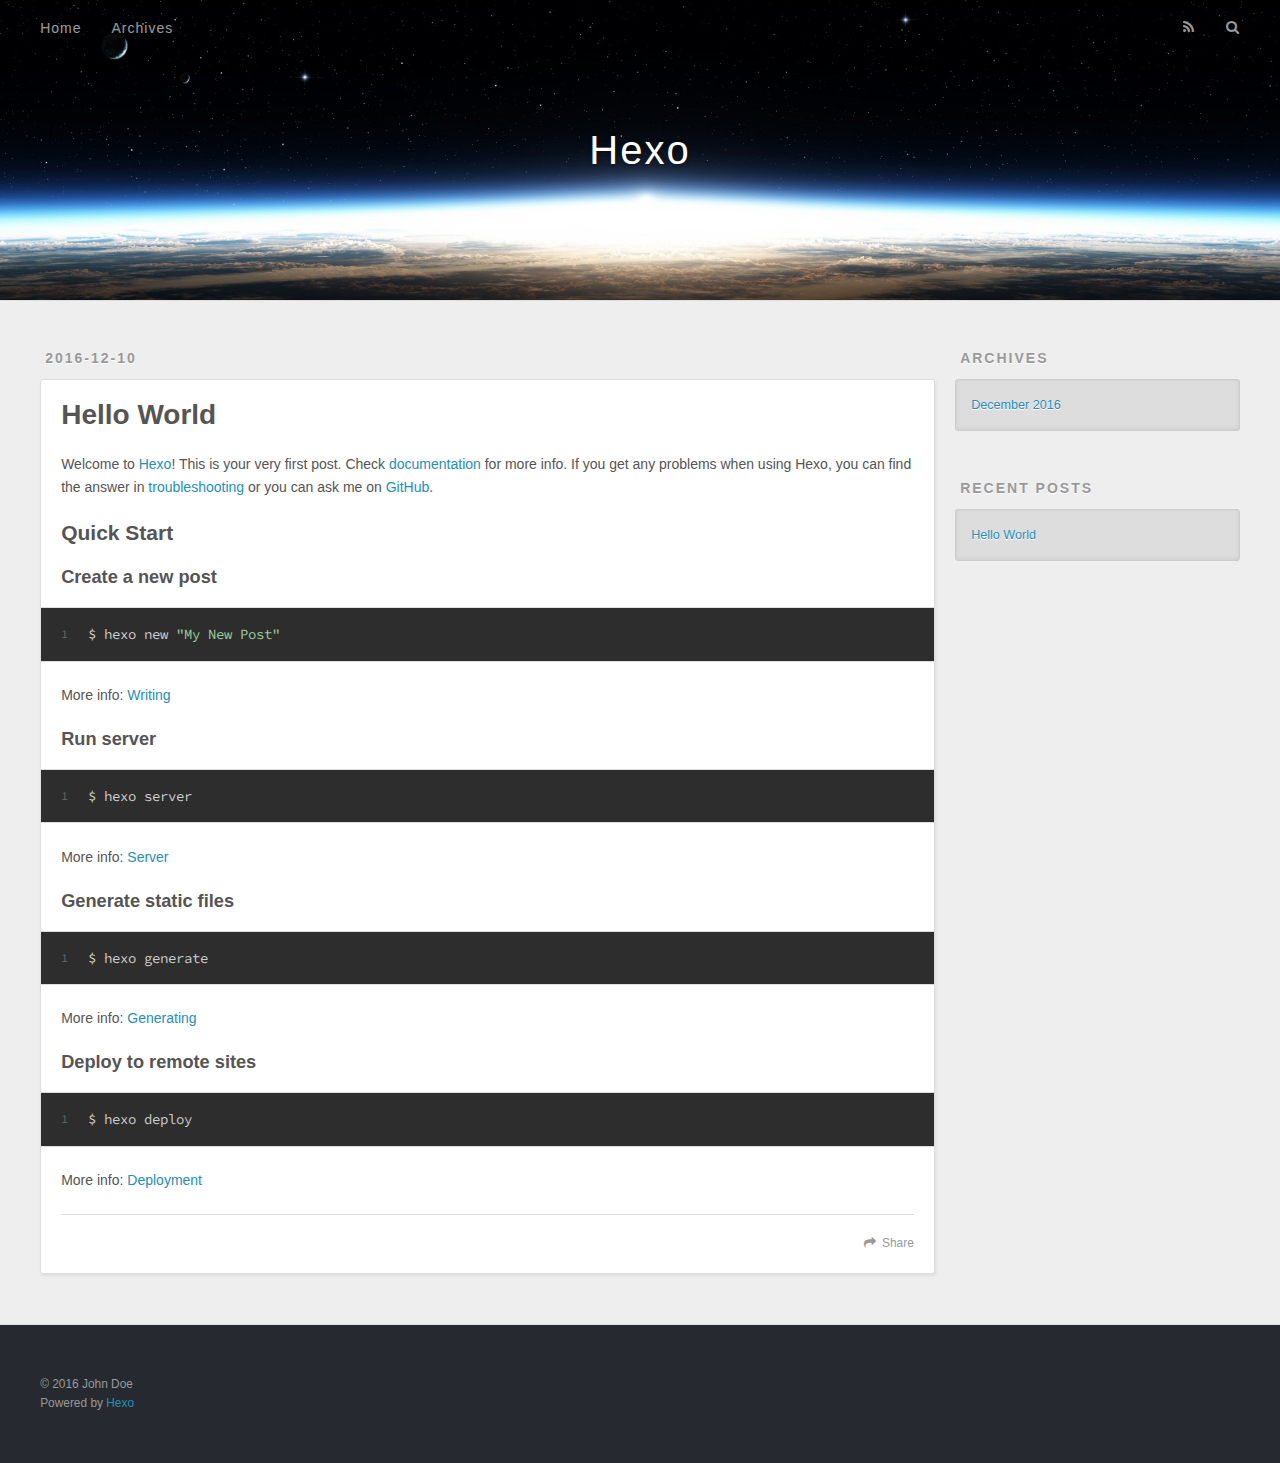
==== index.html @ 819b2afd "Site updated: 2016-12-10 22:04:51" ====
<!DOCTYPE html>
<html>
<head>
  <meta charset="utf-8">
  
  <title>Hexo</title>
  <meta name="viewport" content="width=device-width, initial-scale=1, maximum-scale=1">
  <meta property="og:type" content="website">
<meta property="og:title" content="Hexo">
<meta property="og:url" content="http://yoursite.com/index.html">
<meta property="og:site_name" content="Hexo">
<meta name="twitter:card" content="summary">
<meta name="twitter:title" content="Hexo">
  
    <link rel="alternate" href="/atom.xml" title="Hexo" type="application/atom+xml">
  
  
    <link rel="icon" href="/favicon.png">
  
  
    <link href="//fonts.googleapis.com/css?family=Source+Code+Pro" rel="stylesheet" type="text/css">
  
  <link rel="stylesheet" href="/css/style.css">
  

</head>

<body>
  <div id="container">
    <div id="wrap">
      <header id="header">
  <div id="banner"></div>
  <div id="header-outer" class="outer">
    <div id="header-title" class="inner">
      <h1 id="logo-wrap">
        <a href="/" id="logo">Hexo</a>
      </h1>
      
    </div>
    <div id="header-inner" class="inner">
      <nav id="main-nav">
        <a id="main-nav-toggle" class="nav-icon"></a>
        
          <a class="main-nav-link" href="/">Home</a>
        
          <a class="main-nav-link" href="/archives">Archives</a>
        
      </nav>
      <nav id="sub-nav">
        
          <a id="nav-rss-link" class="nav-icon" href="/atom.xml" title="RSS Feed"></a>
        
        <a id="nav-search-btn" class="nav-icon" title="Search"></a>
      </nav>
      <div id="search-form-wrap">
        <form action="//google.com/search" method="get" accept-charset="UTF-8" class="search-form"><input type="search" name="q" results="0" class="search-form-input" placeholder="Search"><button type="submit" class="search-form-submit">&#xF002;</button><input type="hidden" name="sitesearch" value="http://yoursite.com"></form>
      </div>
    </div>
  </div>
</header>
      <div class="outer">
        <section id="main">
  
    <article id="post-hello-world" class="article article-type-post" itemscope itemprop="blogPost">
  <div class="article-meta">
    <a href="/2016/12/10/hello-world/" class="article-date">
  <time datetime="2016-12-10T13:10:59.275Z" itemprop="datePublished">2016-12-10</time>
</a>
    
  </div>
  <div class="article-inner">
    
    
      <header class="article-header">
        
  
    <h1 itemprop="name">
      <a class="article-title" href="/2016/12/10/hello-world/">Hello World</a>
    </h1>
  

      </header>
    
    <div class="article-entry" itemprop="articleBody">
      
        <p>Welcome to <a href="https://hexo.io/" target="_blank" rel="external">Hexo</a>! This is your very first post. Check <a href="https://hexo.io/docs/" target="_blank" rel="external">documentation</a> for more info. If you get any problems when using Hexo, you can find the answer in <a href="https://hexo.io/docs/troubleshooting.html" target="_blank" rel="external">troubleshooting</a> or you can ask me on <a href="https://github.com/hexojs/hexo/issues" target="_blank" rel="external">GitHub</a>.</p>
<h2 id="Quick-Start"><a href="#Quick-Start" class="headerlink" title="Quick Start"></a>Quick Start</h2><h3 id="Create-a-new-post"><a href="#Create-a-new-post" class="headerlink" title="Create a new post"></a>Create a new post</h3><figure class="highlight bash"><table><tr><td class="gutter"><pre><div class="line">1</div></pre></td><td class="code"><pre><div class="line">$ hexo new <span class="string">"My New Post"</span></div></pre></td></tr></table></figure>
<p>More info: <a href="https://hexo.io/docs/writing.html" target="_blank" rel="external">Writing</a></p>
<h3 id="Run-server"><a href="#Run-server" class="headerlink" title="Run server"></a>Run server</h3><figure class="highlight bash"><table><tr><td class="gutter"><pre><div class="line">1</div></pre></td><td class="code"><pre><div class="line">$ hexo server</div></pre></td></tr></table></figure>
<p>More info: <a href="https://hexo.io/docs/server.html" target="_blank" rel="external">Server</a></p>
<h3 id="Generate-static-files"><a href="#Generate-static-files" class="headerlink" title="Generate static files"></a>Generate static files</h3><figure class="highlight bash"><table><tr><td class="gutter"><pre><div class="line">1</div></pre></td><td class="code"><pre><div class="line">$ hexo generate</div></pre></td></tr></table></figure>
<p>More info: <a href="https://hexo.io/docs/generating.html" target="_blank" rel="external">Generating</a></p>
<h3 id="Deploy-to-remote-sites"><a href="#Deploy-to-remote-sites" class="headerlink" title="Deploy to remote sites"></a>Deploy to remote sites</h3><figure class="highlight bash"><table><tr><td class="gutter"><pre><div class="line">1</div></pre></td><td class="code"><pre><div class="line">$ hexo deploy</div></pre></td></tr></table></figure>
<p>More info: <a href="https://hexo.io/docs/deployment.html" target="_blank" rel="external">Deployment</a></p>

      
    </div>
    <footer class="article-footer">
      <a data-url="http://yoursite.com/2016/12/10/hello-world/" data-id="ciwj8sc6q000068lnqadg2soy" class="article-share-link">Share</a>
      
      
    </footer>
  </div>
  
</article>


  

</section>
        
          <aside id="sidebar">
  
    

  
    

  
    
  
    
  <div class="widget-wrap">
    <h3 class="widget-title">Archives</h3>
    <div class="widget">
      <ul class="archive-list"><li class="archive-list-item"><a class="archive-list-link" href="/archives/2016/12/">December 2016</a></li></ul>
    </div>
  </div>


  
    
  <div class="widget-wrap">
    <h3 class="widget-title">Recent Posts</h3>
    <div class="widget">
      <ul>
        
          <li>
            <a href="/2016/12/10/hello-world/">Hello World</a>
          </li>
        
      </ul>
    </div>
  </div>

  
</aside>
        
      </div>
      <footer id="footer">
  
  <div class="outer">
    <div id="footer-info" class="inner">
      &copy; 2016 John Doe<br>
      Powered by <a href="http://hexo.io/" target="_blank">Hexo</a>
    </div>
  </div>
</footer>
    </div>
    <nav id="mobile-nav">
  
    <a href="/" class="mobile-nav-link">Home</a>
  
    <a href="/archives" class="mobile-nav-link">Archives</a>
  
</nav>
    

<script src="//ajax.googleapis.com/ajax/libs/jquery/2.0.3/jquery.min.js"></script>


  <link rel="stylesheet" href="/fancybox/jquery.fancybox.css">
  <script src="/fancybox/jquery.fancybox.pack.js"></script>


<script src="/js/script.js"></script>

  </div>
</body>
</html>
---- css/style.css ----
body {
  width: 100%;
}
body:before,
body:after {
  content: "";
  display: table;
}
body:after {
  clear: both;
}
html,
body,
div,
span,
applet,
object,
iframe,
h1,
h2,
h3,
h4,
h5,
h6,
p,
blockquote,
pre,
a,
abbr,
acronym,
address,
big,
cite,
code,
del,
dfn,
em,
img,
ins,
kbd,
q,
s,
samp,
small,
strike,
strong,
sub,
sup,
tt,
var,
dl,
dt,
dd,
ol,
ul,
li,
fieldset,
form,
label,
legend,
table,
caption,
tbody,
tfoot,
thead,
tr,
th,
td {
  margin: 0;
  padding: 0;
  border: 0;
  outline: 0;
  font-weight: inherit;
  font-style: inherit;
  font-family: inherit;
  font-size: 100%;
  vertical-align: baseline;
}
body {
  line-height: 1;
  color: #000;
  background: #fff;
}
ol,
ul {
  list-style: none;
}
table {
  border-collapse: separate;
  border-spacing: 0;
  vertical-align: middle;
}
caption,
th,
td {
  text-align: left;
  font-weight: normal;
  vertical-align: middle;
}
a img {
  border: none;
}
input,
button {
  margin: 0;
  padding: 0;
}
input::-moz-focus-inner,
button::-moz-focus-inner {
  border: 0;
  padding: 0;
}
@font-face {
  font-family: FontAwesome;
  font-style: normal;
  font-weight: normal;
  src: url("fonts/fontawesome-webfont.eot?v=#4.0.3");
  src: url("fonts/fontawesome-webfont.eot?#iefix&v=#4.0.3") format("embedded-opentype"), url("fonts/fontawesome-webfont.woff?v=#4.0.3") format("woff"), url("fonts/fontawesome-webfont.ttf?v=#4.0.3") format("truetype"), url("fonts/fontawesome-webfont.svg#fontawesomeregular?v=#4.0.3") format("svg");
}
html,
body,
#container {
  height: 100%;
}
body {
  background: #eee;
  font: 14px "Helvetica Neue", Helvetica, Arial, sans-serif;
  -webkit-text-size-adjust: 100%;
}
.outer {
  max-width: 1220px;
  margin: 0 auto;
  padding: 0 20px;
}
.outer:before,
.outer:after {
  content: "";
  display: table;
}
.outer:after {
  clear: both;
}
.inner {
  display: inline;
  float: left;
  width: 98.33333333333333%;
  margin: 0 0.833333333333333%;
}
.left,
.alignleft {
  float: left;
}
.right,
.alignright {
  float: right;
}
.clear {
  clear: both;
}
#container {
  position: relative;
}
.mobile-nav-on {
  overflow: hidden;
}
#wrap {
  height: 100%;
  width: 100%;
  position: absolute;
  top: 0;
  left: 0;
  -webkit-transition: 0.2s ease-out;
  -moz-transition: 0.2s ease-out;
  -ms-transition: 0.2s ease-out;
  transition: 0.2s ease-out;
  z-index: 1;
  background: #eee;
}
.mobile-nav-on #wrap {
  left: 280px;
}
@media screen and (min-width: 768px) {
  #main {
    display: inline;
    float: left;
    width: 73.33333333333333%;
    margin: 0 0.833333333333333%;
  }
}
.article-date,
.article-category-link,
.archive-year,
.widget-title {
  text-decoration: none;
  text-transform: uppercase;
  letter-spacing: 2px;
  color: #999;
  margin-bottom: 1em;
  margin-left: 5px;
  line-height: 1em;
  text-shadow: 0 1px #fff;
  font-weight: bold;
}
.article-inner,
.archive-article-inner {
  background: #fff;
  -webkit-box-shadow: 1px 2px 3px #ddd;
  box-shadow: 1px 2px 3px #ddd;
  border: 1px solid #ddd;
  border-radius: 3px;
}
.article-entry h1,
.widget h1 {
  font-size: 2em;
}
.article-entry h2,
.widget h2 {
  font-size: 1.5em;
}
.article-entry h3,
.widget h3 {
  font-size: 1.3em;
}
.article-entry h4,
.widget h4 {
  font-size: 1.2em;
}
.article-entry h5,
.widget h5 {
  font-size: 1em;
}
.article-entry h6,
.widget h6 {
  font-size: 1em;
  color: #999;
}
.article-entry hr,
.widget hr {
  border: 1px dashed #ddd;
}
.article-entry strong,
.widget strong {
  font-weight: bold;
}
.article-entry em,
.widget em,
.article-entry cite,
.widget cite {
  font-style: italic;
}
.article-entry sup,
.widget sup,
.article-entry sub,
.widget sub {
  font-size: 0.75em;
  line-height: 0;
  position: relative;
  vertical-align: baseline;
}
.article-entry sup,
.widget sup {
  top: -0.5em;
}
.article-entry sub,
.widget sub {
  bottom: -0.2em;
}
.article-entry small,
.widget small {
  font-size: 0.85em;
}
.article-entry acronym,
.widget acronym,
.article-entry abbr,
.widget abbr {
  border-bottom: 1px dotted;
}
.article-entry ul,
.widget ul,
.article-entry ol,
.widget ol,
.article-entry dl,
.widget dl {
  margin: 0 20px;
  line-height: 1.6em;
}
.article-entry ul ul,
.widget ul ul,
.article-entry ol ul,
.widget ol ul,
.article-entry ul ol,
.widget ul ol,
.article-entry ol ol,
.widget ol ol {
  margin-top: 0;
  margin-bottom: 0;
}
.article-entry ul,
.widget ul {
  list-style: disc;
}
.article-entry ol,
.widget ol {
  list-style: decimal;
}
.article-entry dt,
.widget dt {
  font-weight: bold;
}
#header {
  height: 300px;
  position: relative;
  border-bottom: 1px solid #ddd;
}
#header:before,
#header:after {
  content: "";
  position: absolute;
  left: 0;
  right: 0;
  height: 40px;
}
#header:before {
  top: 0;
  background: -webkit-linear-gradient(rgba(0,0,0,0.2), transparent);
  background: -moz-linear-gradient(rgba(0,0,0,0.2), transparent);
  background: -ms-linear-gradient(rgba(0,0,0,0.2), transparent);
  background: linear-gradient(rgba(0,0,0,0.2), transparent);
}
#header:after {
  bottom: 0;
  background: -webkit-linear-gradient(transparent, rgba(0,0,0,0.2));
  background: -moz-linear-gradient(transparent, rgba(0,0,0,0.2));
  background: -ms-linear-gradient(transparent, rgba(0,0,0,0.2));
  background: linear-gradient(transparent, rgba(0,0,0,0.2));
}
#header-outer {
  height: 100%;
  position: relative;
}
#header-inner {
  position: relative;
  overflow: hidden;
}
#banner {
  position: absolute;
  top: 0;
  left: 0;
  width: 100%;
  height: 100%;
  background: url("images/banner.jpg") center #000;
  -webkit-background-size: cover;
  -moz-background-size: cover;
  background-size: cover;
  z-index: -1;
}
#header-title {
  text-align: center;
  height: 40px;
  position: absolute;
  top: 50%;
  left: 0;
  margin-top: -20px;
}
#logo,
#subtitle {
  text-decoration: none;
  color: #fff;
  font-weight: 300;
  text-shadow: 0 1px 4px rgba(0,0,0,0.3);
}
#logo {
  font-size: 40px;
  line-height: 40px;
  letter-spacing: 2px;
}
#subtitle {
  font-size: 16px;
  line-height: 16px;
  letter-spacing: 1px;
}
#subtitle-wrap {
  margin-top: 16px;
}
#main-nav {
  float: left;
  margin-left: -15px;
}
.nav-icon,
.main-nav-link {
  float: left;
  color: #fff;
  opacity: 0.6;
  text-decoration: none;
  text-shadow: 0 1px rgba(0,0,0,0.2);
  -webkit-transition: opacity 0.2s;
  -moz-transition: opacity 0.2s;
  -ms-transition: opacity 0.2s;
  transition: opacity 0.2s;
  display: block;
  padding: 20px 15px;
}
.nav-icon:hover,
.main-nav-link:hover {
  opacity: 1;
}
.nav-icon {
  font-family: FontAwesome;
  text-align: center;
  font-size: 14px;
  width: 14px;
  height: 14px;
  padding: 20px 15px;
  position: relative;
  cursor: pointer;
}
.main-nav-link {
  font-weight: 300;
  letter-spacing: 1px;
}
@media screen and (max-width: 479px) {
  .main-nav-link {
    display: none;
  }
}
#main-nav-toggle {
  display: none;
}
#main-nav-toggle:before {
  content: "\f0c9";
}
@media screen and (max-width: 479px) {
  #main-nav-toggle {
    display: block;
  }
}
#sub-nav {
  float: right;
  margin-right: -15px;
}
#nav-rss-link:before {
  content: "\f09e";
}
#nav-search-btn:before {
  content: "\f002";
}
#search-form-wrap {
  position: absolute;
  top: 15px;
  width: 150px;
  height: 30px;
  right: -150px;
  opacity: 0;
  -webkit-transition: 0.2s ease-out;
  -moz-transition: 0.2s ease-out;
  -ms-transition: 0.2s ease-out;
  transition: 0.2s ease-out;
}
#search-form-wrap.on {
  opacity: 1;
  right: 0;
}
@media screen and (max-width: 479px) {
  #search-form-wrap {
    width: 100%;
    right: -100%;
  }
}
.search-form {
  position: absolute;
  top: 0;
  left: 0;
  right: 0;
  background: #fff;
  padding: 5px 15px;
  border-radius: 15px;
  -webkit-box-shadow: 0 0 10px rgba(0,0,0,0.3);
  box-shadow: 0 0 10px rgba(0,0,0,0.3);
}
.search-form-input {
  border: none;
  background: none;
  color: #555;
  width: 100%;
  font: 13px "Helvetica Neue", Helvetica, Arial, sans-serif;
  outline: none;
}
.search-form-input::-webkit-search-results-decoration,
.search-form-input::-webkit-search-cancel-button {
  -webkit-appearance: none;
}
.search-form-submit {
  position: absolute;
  top: 50%;
  right: 10px;
  margin-top: -7px;
  font: 13px FontAwesome;
  border: none;
  background: none;
  color: #bbb;
  cursor: pointer;
}
.search-form-submit:hover,
.search-form-submit:focus {
  color: #777;
}
.article {
  margin: 50px 0;
}
.article-inner {
  overflow: hidden;
}
.article-meta:before,
.article-meta:after {
  content: "";
  display: table;
}
.article-meta:after {
  clear: both;
}
.article-date {
  float: left;
}
.article-category {
  float: left;
  line-height: 1em;
  color: #ccc;
  text-shadow: 0 1px #fff;
  margin-left: 8px;
}
.article-category:before {
  content: "\2022";
}
.article-category-link {
  margin: 0 12px 1em;
}
.article-header {
  padding: 20px 20px 0;
}
.article-title {
  text-decoration: none;
  font-size: 2em;
  font-weight: bold;
  color: #555;
  line-height: 1.1em;
  -webkit-transition: color 0.2s;
  -moz-transition: color 0.2s;
  -ms-transition: color 0.2s;
  transition: color 0.2s;
}
a.article-title:hover {
  color: #258fb8;
}
.article-entry {
  color: #555;
  padding: 0 20px;
}
.article-entry:before,
.article-entry:after {
  content: "";
  display: table;
}
.article-entry:after {
  clear: both;
}
.article-entry p,
.article-entry table {
  line-height: 1.6em;
  margin: 1.6em 0;
}
.article-entry h1,
.article-entry h2,
.article-entry h3,
.article-entry h4,
.article-entry h5,
.article-entry h6 {
  font-weight: bold;
}
.article-entry h1,
.article-entry h2,
.article-entry h3,
.article-entry h4,
.article-entry h5,
.article-entry h6 {
  line-height: 1.1em;
  margin: 1.1em 0;
}
.article-entry a {
  color: #258fb8;
  text-decoration: none;
}
.article-entry a:hover {
  text-decoration: underline;
}
.article-entry ul,
.article-entry ol,
.article-entry dl {
  margin-top: 1.6em;
  margin-bottom: 1.6em;
}
.article-entry img,
.article-entry video {
  max-width: 100%;
  height: auto;
  display: block;
  margin: auto;
}
.article-entry iframe {
  border: none;
}
.article-entry table {
  width: 100%;
  border-collapse: collapse;
  border-spacing: 0;
}
.article-entry th {
  font-weight: bold;
  border-bottom: 3px solid #ddd;
  padding-bottom: 0.5em;
}
.article-entry td {
  border-bottom: 1px solid #ddd;
  padding: 10px 0;
}
.article-entry blockquote {
  font-family: Georgia, "Times New Roman", serif;
  font-size: 1.4em;
  margin: 1.6em 20px;
  text-align: center;
}
.article-entry blockquote footer {
  font-size: 14px;
  margin: 1.6em 0;
  font-family: "Helvetica Neue", Helvetica, Arial, sans-serif;
}
.article-entry blockquote footer cite:before {
  content: "—";
  padding: 0 0.5em;
}
.article-entry .pullquote {
  text-align: left;
  width: 45%;
  margin: 0;
}
.article-entry .pullquote.left {
  margin-left: 0.5em;
  margin-right: 1em;
}
.article-entry .pullquote.right {
  margin-right: 0.5em;
  margin-left: 1em;
}
.article-entry .caption {
  color: #999;
  display: block;
  font-size: 0.9em;
  margin-top: 0.5em;
  position: relative;
  text-align: center;
}
.article-entry .video-container {
  position: relative;
  padding-top: 56.25%;
  height: 0;
  overflow: hidden;
}
.article-entry .video-container iframe,
.article-entry .video-container object,
.article-entry .video-container embed {
  position: absolute;
  top: 0;
  left: 0;
  width: 100%;
  height: 100%;
  margin-top: 0;
}
.article-more-link a {
  display: inline-block;
  line-height: 1em;
  padding: 6px 15px;
  border-radius: 15px;
  background: #eee;
  color: #999;
  text-shadow: 0 1px #fff;
  text-decoration: none;
}
.article-more-link a:hover {
  background: #258fb8;
  color: #fff;
  text-decoration: none;
  text-shadow: 0 1px #1e7293;
}
.article-footer {
  font-size: 0.85em;
  line-height: 1.6em;
  border-top: 1px solid #ddd;
  padding-top: 1.6em;
  margin: 0 20px 20px;
}
.article-footer:before,
.article-footer:after {
  content: "";
  display: table;
}
.article-footer:after {
  clear: both;
}
.article-footer a {
  color: #999;
  text-decoration: none;
}
.article-footer a:hover {
  color: #555;
}
.article-tag-list-item {
  float: left;
  margin-right: 10px;
}
.article-tag-list-link:before {
  content: "#";
}
.article-comment-link {
  float: right;
}
.article-comment-link:before {
  content: "\f075";
  font-family: FontAwesome;
  padding-right: 8px;
}
.article-share-link {
  cursor: pointer;
  float: right;
  margin-left: 20px;
}
.article-share-link:before {
  content: "\f064";
  font-family: FontAwesome;
  padding-right: 6px;
}
#article-nav {
  position: relative;
}
#article-nav:before,
#article-nav:after {
  content: "";
  display: table;
}
#article-nav:after {
  clear: both;
}
@media screen and (min-width: 768px) {
  #article-nav {
    margin: 50px 0;
  }
  #article-nav:before {
    width: 8px;
    height: 8px;
    position: absolute;
    top: 50%;
    left: 50%;
    margin-top: -4px;
    margin-left: -4px;
    content: "";
    border-radius: 50%;
    background: #ddd;
    -webkit-box-shadow: 0 1px 2px #fff;
    box-shadow: 0 1px 2px #fff;
  }
}
.article-nav-link-wrap {
  text-decoration: none;
  text-shadow: 0 1px #fff;
  color: #999;
  -webkit-box-sizing: border-box;
  -moz-box-sizing: border-box;
  box-sizing: border-box;
  margin-top: 50px;
  text-align: center;
  display: block;
}
.article-nav-link-wrap:hover {
  color: #555;
}
@media screen and (min-width: 768px) {
  .article-nav-link-wrap {
    width: 50%;
    margin-top: 0;
  }
}
@media screen and (min-width: 768px) {
  #article-nav-newer {
    float: left;
    text-align: right;
    padding-right: 20px;
  }
}
@media screen and (min-width: 768px) {
  #article-nav-older {
    float: right;
    text-align: left;
    padding-left: 20px;
  }
}
.article-nav-caption {
  text-transform: uppercase;
  letter-spacing: 2px;
  color: #ddd;
  line-height: 1em;
  font-weight: bold;
}
#article-nav-newer .article-nav-caption {
  margin-right: -2px;
}
.article-nav-title {
  font-size: 0.85em;
  line-height: 1.6em;
  margin-top: 0.5em;
}
.article-share-box {
  position: absolute;
  display: none;
  background: #fff;
  -webkit-box-shadow: 1px 2px 10px rgba(0,0,0,0.2);
  box-shadow: 1px 2px 10px rgba(0,0,0,0.2);
  border-radius: 3px;
  margin-left: -145px;
  overflow: hidden;
  z-index: 1;
}
.article-share-box.on {
  display: block;
}
.article-share-input {
  width: 100%;
  background: none;
  -webkit-box-sizing: border-box;
  -moz-box-sizing: border-box;
  box-sizing: border-box;
  font: 14px "Helvetica Neue", Helvetica, Arial, sans-serif;
  padding: 0 15px;
  color: #555;
  outline: none;
  border: 1px solid #ddd;
  border-radius: 3px 3px 0 0;
  height: 36px;
  line-height: 36px;
}
.article-share-links {
  background: #eee;
}
.article-share-links:before,
.article-share-links:after {
  content: "";
  display: table;
}
.article-share-links:after {
  clear: both;
}
.article-share-twitter,
.article-share-facebook,
.article-share-pinterest,
.article-share-google {
  width: 50px;
  height: 36px;
  display: block;
  float: left;
  position: relative;
  color: #999;
  text-shadow: 0 1px #fff;
}
.article-share-twitter:before,
.article-share-facebook:before,
.article-share-pinterest:before,
.article-share-google:before {
  font-size: 20px;
  font-family: FontAwesome;
  width: 20px;
  height: 20px;
  position: absolute;
  top: 50%;
  left: 50%;
  margin-top: -10px;
  margin-left: -10px;
  text-align: center;
}
.article-share-twitter:hover,
.article-share-facebook:hover,
.article-share-pinterest:hover,
.article-share-google:hover {
  color: #fff;
}
.article-share-twitter:before {
  content: "\f099";
}
.article-share-twitter:hover {
  background: #00aced;
  text-shadow: 0 1px #008abe;
}
.article-share-facebook:before {
  content: "\f09a";
}
.article-share-facebook:hover {
  background: #3b5998;
  text-shadow: 0 1px #2f477a;
}
.article-share-pinterest:before {
  content: "\f0d2";
}
.article-share-pinterest:hover {
  background: #cb2027;
  text-shadow: 0 1px #a21a1f;
}
.article-share-google:before {
  content: "\f0d5";
}
.article-share-google:hover {
  background: #dd4b39;
  text-shadow: 0 1px #be3221;
}
.article-gallery {
  background: #000;
  position: relative;
}
.article-gallery-photos {
  position: relative;
  overflow: hidden;
}
.article-gallery-img {
  display: none;
  max-width: 100%;
}
.article-gallery-img:first-child {
  display: block;
}
.article-gallery-img.loaded {
  position: absolute;
  display: block;
}
.article-gallery-img img {
  display: block;
  max-width: 100%;
  margin: 0 auto;
}
#comments {
  background: #fff;
  -webkit-box-shadow: 1px 2px 3px #ddd;
  box-shadow: 1px 2px 3px #ddd;
  padding: 20px;
  border: 1px solid #ddd;
  border-radius: 3px;
  margin: 50px 0;
}
#comments a {
  color: #258fb8;
}
.archives-wrap {
  margin: 50px 0;
}
.archives:before,
.archives:after {
  content: "";
  display: table;
}
.archives:after {
  clear: both;
}
.archive-year-wrap {
  margin-bottom: 1em;
}
.archives {
  -webkit-column-gap: 10px;
  -moz-column-gap: 10px;
  column-gap: 10px;
}
@media screen and (min-width: 480px) and (max-width: 767px) {
  .archives {
    -webkit-column-count: 2;
    -moz-column-count: 2;
    column-count: 2;
  }
}
@media screen and (min-width: 768px) {
  .archives {
    -webkit-column-count: 3;
    -moz-column-count: 3;
    column-count: 3;
  }
}
.archive-article {
  -webkit-column-break-inside: avoid;
  page-break-inside: avoid;
  overflow: hidden;
  break-inside: avoid-column;
}
.archive-article-inner {
  padding: 10px;
  margin-bottom: 15px;
}
.archive-article-title {
  text-decoration: none;
  font-weight: bold;
  color: #555;
  -webkit-transition: color 0.2s;
  -moz-transition: color 0.2s;
  -ms-transition: color 0.2s;
  transition: color 0.2s;
  line-height: 1.6em;
}
.archive-article-title:hover {
  color: #258fb8;
}
.archive-article-footer {
  margin-top: 1em;
}
.archive-article-date {
  color: #999;
  text-decoration: none;
  font-size: 0.85em;
  line-height: 1em;
  margin-bottom: 0.5em;
  display: block;
}
#page-nav {
  margin: 50px auto;
  background: #fff;
  -webkit-box-shadow: 1px 2px 3px #ddd;
  box-shadow: 1px 2px 3px #ddd;
  border: 1px solid #ddd;
  border-radius: 3px;
  text-align: center;
  color: #999;
  overflow: hidden;
}
#page-nav:before,
#page-nav:after {
  content: "";
  display: table;
}
#page-nav:after {
  clear: both;
}
#page-nav a,
#page-nav span {
  padding: 10px 20px;
  line-height: 1;
  height: 2ex;
}
#page-nav a {
  color: #999;
  text-decoration: none;
}
#page-nav a:hover {
  background: #999;
  color: #fff;
}
#page-nav .prev {
  float: left;
}
#page-nav .next {
  float: right;
}
#page-nav .page-number {
  display: inline-block;
}
@media screen and (max-width: 479px) {
  #page-nav .page-number {
    display: none;
  }
}
#page-nav .current {
  color: #555;
  font-weight: bold;
}
#page-nav .space {
  color: #ddd;
}
#footer {
  background: #262a30;
  padding: 50px 0;
  border-top: 1px solid #ddd;
  color: #999;
}
#footer a {
  color: #258fb8;
  text-decoration: none;
}
#footer a:hover {
  text-decoration: underline;
}
#footer-info {
  line-height: 1.6em;
  font-size: 0.85em;
}
.article-entry pre,
.article-entry .highlight {
  background: #2d2d2d;
  margin: 0 -20px;
  padding: 15px 20px;
  border-style: solid;
  border-color: #ddd;
  border-width: 1px 0;
  overflow: auto;
  color: #ccc;
  line-height: 22.400000000000002px;
}
.article-entry .highlight .gutter pre,
.article-entry .gist .gist-file .gist-data .line-numbers {
  color: #666;
  font-size: 0.85em;
}
.article-entry pre,
.article-entry code {
  font-family: "Source Code Pro", Consolas, Monaco, Menlo, Consolas, monospace;
}
.article-entry code {
  background: #eee;
  text-shadow: 0 1px #fff;
  padding: 0 0.3em;
}
.article-entry pre code {
  background: none;
  text-shadow: none;
  padding: 0;
}
.article-entry .highlight pre {
  border: none;
  margin: 0;
  padding: 0;
}
.article-entry .highlight table {
  margin: 0;
  width: auto;
}
.article-entry .highlight td {
  border: none;
  padding: 0;
}
.article-entry .highlight figcaption {
  font-size: 0.85em;
  color: #999;
  line-height: 1em;
  margin-bottom: 1em;
}
.article-entry .highlight figcaption:before,
.article-entry .highlight figcaption:after {
  content: "";
  display: table;
}
.article-entry .highlight figcaption:after {
  clear: both;
}
.article-entry .highlight figcaption a {
  float: right;
}
.article-entry .highlight .gutter pre {
  text-align: right;
  padding-right: 20px;
}
.article-entry .highlight .line {
  height: 22.400000000000002px;
}
.article-entry .highlight .line.marked {
  background: #515151;
}
.article-entry .gist {
  margin: 0 -20px;
  border-style: solid;
  border-color: #ddd;
  border-width: 1px 0;
  background: #2d2d2d;
  padding: 15px 20px 15px 0;
}
.article-entry .gist .gist-file {
  border: none;
  font-family: "Source Code Pro", Consolas, Monaco, Menlo, Consolas, monospace;
  margin: 0;
}
.article-entry .gist .gist-file .gist-data {
  background: none;
  border: none;
}
.article-entry .gist .gist-file .gist-data .line-numbers {
  background: none;
  border: none;
  padding: 0 20px 0 0;
}
.article-entry .gist .gist-file .gist-data .line-data {
  padding: 0 !important;
}
.article-entry .gist .gist-file .highlight {
  margin: 0;
  padding: 0;
  border: none;
}
.article-entry .gist .gist-file .gist-meta {
  background: #2d2d2d;
  color: #999;
  font: 0.85em "Helvetica Neue", Helvetica, Arial, sans-serif;
  text-shadow: 0 0;
  padding: 0;
  margin-top: 1em;
  margin-left: 20px;
}
.article-entry .gist .gist-file .gist-meta a {
  color: #258fb8;
  font-weight: normal;
}
.article-entry .gist .gist-file .gist-meta a:hover {
  text-decoration: underline;
}
pre .comment,
pre .title {
  color: #999;
}
pre .variable,
pre .attribute,
pre .tag,
pre .regexp,
pre .ruby .constant,
pre .xml .tag .title,
pre .xml .pi,
pre .xml .doctype,
pre .html .doctype,
pre .css .id,
pre .css .class,
pre .css .pseudo {
  color: #f2777a;
}
pre .number,
pre .preprocessor,
pre .built_in,
pre .literal,
pre .params,
pre .constant {
  color: #f99157;
}
pre .class,
pre .ruby .class .title,
pre .css .rules .attribute {
  color: #9c9;
}
pre .string,
pre .value,
pre .inheritance,
pre .header,
pre .ruby .symbol,
pre .xml .cdata {
  color: #9c9;
}
pre .css .hexcolor {
  color: #6cc;
}
pre .function,
pre .python .decorator,
pre .python .title,
pre .ruby .function .title,
pre .ruby .title .keyword,
pre .perl .sub,
pre .javascript .title,
pre .coffeescript .title {
  color: #69c;
}
pre .keyword,
pre .javascript .function {
  color: #c9c;
}
@media screen and (max-width: 479px) {
  #mobile-nav {
    position: absolute;
    top: 0;
    left: 0;
    width: 280px;
    height: 100%;
    background: #191919;
    border-right: 1px solid #fff;
  }
}
@media screen and (max-width: 479px) {
  .mobile-nav-link {
    display: block;
    color: #999;
    text-decoration: none;
    padding: 15px 20px;
    font-weight: bold;
  }
  .mobile-nav-link:hover {
    color: #fff;
  }
}
@media screen and (min-width: 768px) {
  #sidebar {
    display: inline;
    float: left;
    width: 23.333333333333332%;
    margin: 0 0.833333333333333%;
  }
}
.widget-wrap {
  margin: 50px 0;
}
.widget {
  color: #777;
  text-shadow: 0 1px #fff;
  background: #ddd;
  -webkit-box-shadow: 0 -1px 4px #ccc inset;
  box-shadow: 0 -1px 4px #ccc inset;
  border: 1px solid #ccc;
  padding: 15px;
  border-radius: 3px;
}
.widget a {
  color: #258fb8;
  text-decoration: none;
}
.widget a:hover {
  text-decoration: underline;
}
.widget ul ul,
.widget ol ul,
.widget dl ul,
.widget ul ol,
.widget ol ol,
.widget dl ol,
.widget ul dl,
.widget ol dl,
.widget dl dl {
  margin-left: 15px;
  list-style: disc;
}
.widget {
  line-height: 1.6em;
  word-wrap: break-word;
  font-size: 0.9em;
}
.widget ul,
.widget ol {
  list-style: none;
  margin: 0;
}
.widget ul ul,
.widget ol ul,
.widget ul ol,
.widget ol ol {
  margin: 0 20px;
}
.widget ul ul,
.widget ol ul {
  list-style: disc;
}
.widget ul ol,
.widget ol ol {
  list-style: decimal;
}
.category-list-count,
.tag-list-count,
.archive-list-count {
  padding-left: 5px;
  color: #999;
  font-size: 0.85em;
}
.category-list-count:before,
.tag-list-count:before,
.archive-list-count:before {
  content: "(";
}
.category-list-count:after,
.tag-list-count:after,
.archive-list-count:after {
  content: ")";
}
.tagcloud a {
  margin-right: 5px;
  display: inline-block;
}
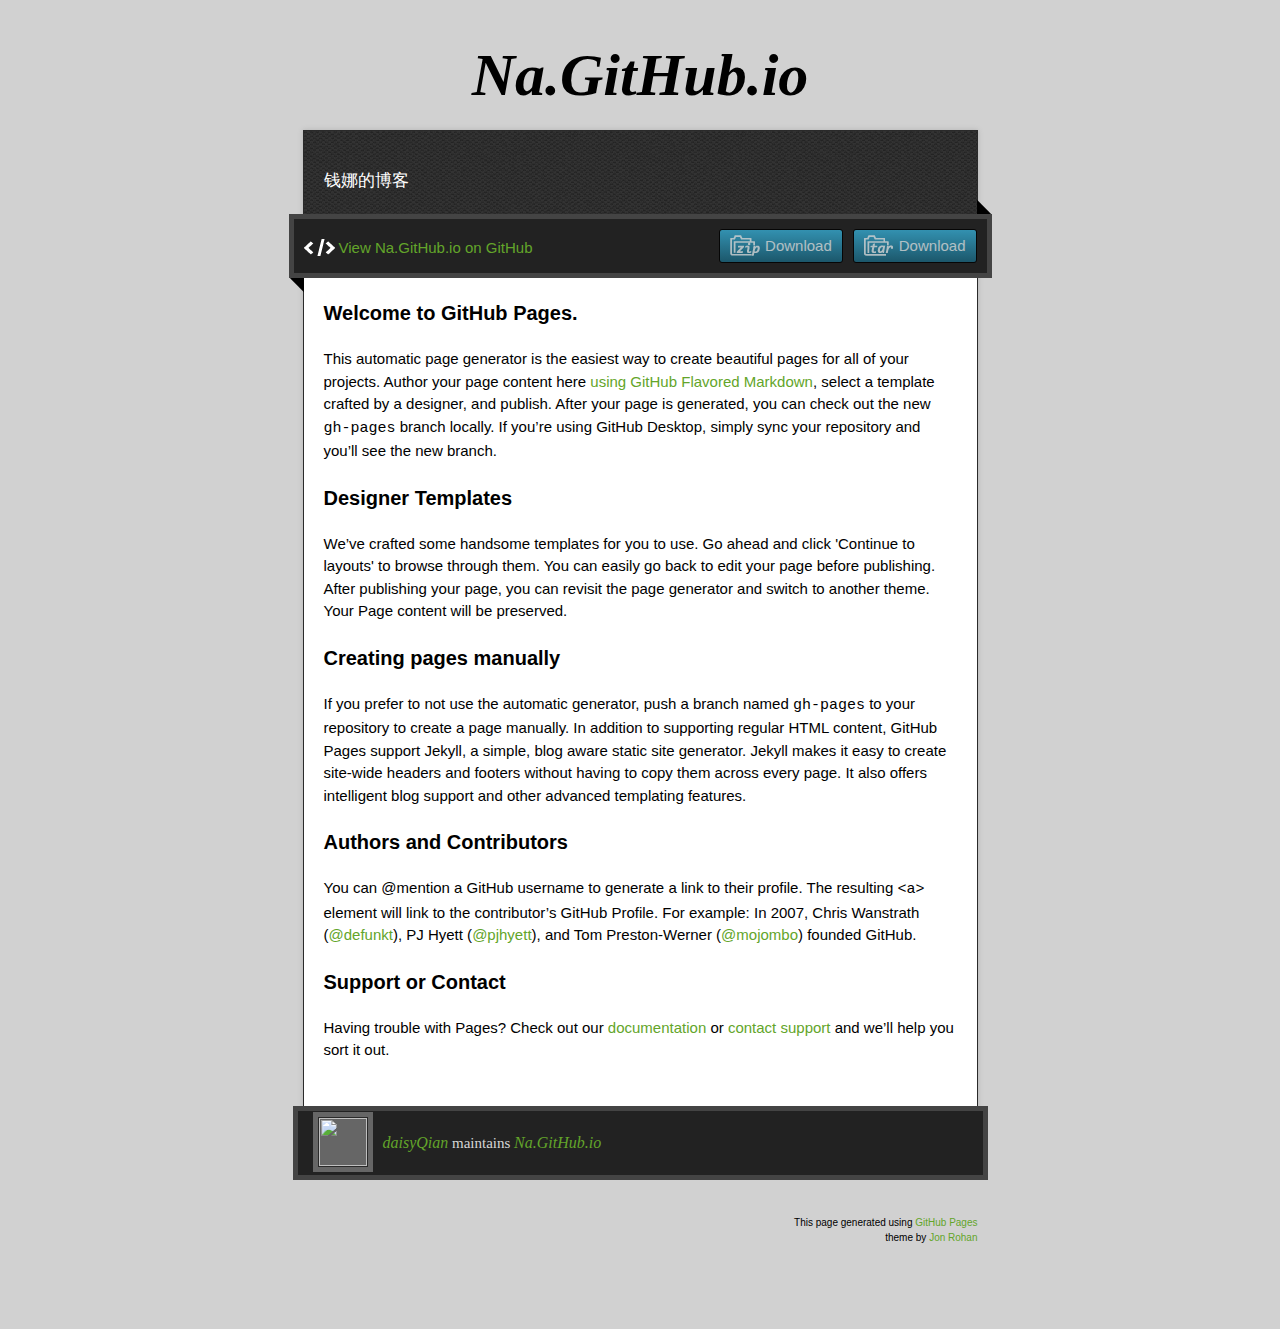
==== commit 4bd374a8: "Create gh-pages branch via GitHub" ====
--- a/index.html
+++ b/index.html
@@ -1,180 +1,85 @@
-<!DOCTYPE html>
+<!doctype html>
+<!-- The Time Machine GitHub pages theme was designed and developed by Jon Rohan, on Feb 7, 2012. -->
+<!-- Follow him for fun. http://twitter.com/jonrohan. Tail his code on https://github.com/jonrohan -->
 <html>
 <head>
   <meta charset="utf-8">
-  
-  <title>Hexo</title>
-  <meta name="viewport" content="width=device-width, initial-scale=1, maximum-scale=1">
-  <meta property="og:type" content="website">
-<meta property="og:title" content="Hexo">
-<meta property="og:url" content="http://yoursite.com/index.html">
-<meta property="og:site_name" content="Hexo">
-<meta name="twitter:card" content="summary">
-<meta name="twitter:title" content="Hexo">
-  
-    <link rel="alternate" href="/atom.xml" title="Hexo" type="application/atom+xml">
-  
-  
-    <link rel="icon" href="/favicon.png">
-  
-  
-    <link href="//fonts.googleapis.com/css?family=Source+Code+Pro" rel="stylesheet" type="text/css">
-  
-  <link rel="stylesheet" href="/css/style.css">
-  
+  <meta http-equiv="X-UA-Compatible" content="IE=edge,chrome=1">
+
+  <link rel="stylesheet" href="stylesheets/stylesheet.css" media="screen">
+  <link rel="stylesheet" href="stylesheets/github-dark.css">
+  <script type="text/javascript" src="https://ajax.googleapis.com/ajax/libs/jquery/1.7.1/jquery.min.js"></script>
+  <script type="text/javascript" src="javascripts/script.js"></script>
+
+  <title>Na.GitHub.io</title>
+  <meta name="description" content="钱娜的博客">
+
+  <meta name="viewport" content="width=device-width,initial-scale=1">
 
 </head>
 
 <body>
-  <div id="container">
-    <div id="wrap">
-      <header id="header">
-  <div id="banner"></div>
-  <div id="header-outer" class="outer">
-    <div id="header-title" class="inner">
-      <h1 id="logo-wrap">
-        <a href="/" id="logo">Hexo</a>
-      </h1>
-      
-    </div>
-    <div id="header-inner" class="inner">
-      <nav id="main-nav">
-        <a id="main-nav-toggle" class="nav-icon"></a>
-        
-          <a class="main-nav-link" href="/">Home</a>
-        
-          <a class="main-nav-link" href="/archives">Archives</a>
-        
-      </nav>
-      <nav id="sub-nav">
-        
-          <a id="nav-rss-link" class="nav-icon" href="/atom.xml" title="RSS Feed"></a>
-        
-        <a id="nav-search-btn" class="nav-icon" title="Search"></a>
-      </nav>
-      <div id="search-form-wrap">
-        <form action="//google.com/search" method="get" accept-charset="UTF-8" class="search-form"><input type="search" name="q" results="0" class="search-form-input" placeholder="Search"><button type="submit" class="search-form-submit">&#xF002;</button><input type="hidden" name="sitesearch" value="http://yoursite.com"></form>
+
+  <div class="wrapper">
+    <header>
+      <h1 class="title">Na.GitHub.io</h1>
+    </header>
+    <div id="container">
+      <p class="tagline">钱娜的博客</p>
+      <div id="main" role="main">
+        <div class="download-bar">
+        <div class="inner">
+          <a href="https://github.com/daisyQian/na.github.io/tarball/master" class="download-button tar"><span>Download</span></a>
+          <a href="https://github.com/daisyQian/na.github.io/zipball/master" class="download-button zip"><span>Download</span></a>
+          <a href="https://github.com/daisyQian/na.github.io" class="code">View Na.GitHub.io on GitHub</a>
+        </div>
+        <span class="blc"></span><span class="trc"></span>
+        </div>
+        <article class="markdown-body">
+          <h3>
+<a id="welcome-to-github-pages" class="anchor" href="#welcome-to-github-pages" aria-hidden="true"><span aria-hidden="true" class="octicon octicon-link"></span></a>Welcome to GitHub Pages.</h3>
+
+<p>This automatic page generator is the easiest way to create beautiful pages for all of your projects. Author your page content here <a href="https://guides.github.com/features/mastering-markdown/">using GitHub Flavored Markdown</a>, select a template crafted by a designer, and publish. After your page is generated, you can check out the new <code>gh-pages</code> branch locally. If you’re using GitHub Desktop, simply sync your repository and you’ll see the new branch.</p>
+
+<h3>
+<a id="designer-templates" class="anchor" href="#designer-templates" aria-hidden="true"><span aria-hidden="true" class="octicon octicon-link"></span></a>Designer Templates</h3>
+
+<p>We’ve crafted some handsome templates for you to use. Go ahead and click 'Continue to layouts' to browse through them. You can easily go back to edit your page before publishing. After publishing your page, you can revisit the page generator and switch to another theme. Your Page content will be preserved.</p>
+
+<h3>
+<a id="creating-pages-manually" class="anchor" href="#creating-pages-manually" aria-hidden="true"><span aria-hidden="true" class="octicon octicon-link"></span></a>Creating pages manually</h3>
+
+<p>If you prefer to not use the automatic generator, push a branch named <code>gh-pages</code> to your repository to create a page manually. In addition to supporting regular HTML content, GitHub Pages support Jekyll, a simple, blog aware static site generator. Jekyll makes it easy to create site-wide headers and footers without having to copy them across every page. It also offers intelligent blog support and other advanced templating features.</p>
+
+<h3>
+<a id="authors-and-contributors" class="anchor" href="#authors-and-contributors" aria-hidden="true"><span aria-hidden="true" class="octicon octicon-link"></span></a>Authors and Contributors</h3>
+
+<p>You can @mention a GitHub username to generate a link to their profile. The resulting <code>&lt;a&gt;</code> element will link to the contributor’s GitHub Profile. For example: In 2007, Chris Wanstrath (<a href="https://github.com/defunkt" class="user-mention">@defunkt</a>), PJ Hyett (<a href="https://github.com/pjhyett" class="user-mention">@pjhyett</a>), and Tom Preston-Werner (<a href="https://github.com/mojombo" class="user-mention">@mojombo</a>) founded GitHub.</p>
+
+<h3>
+<a id="support-or-contact" class="anchor" href="#support-or-contact" aria-hidden="true"><span aria-hidden="true" class="octicon octicon-link"></span></a>Support or Contact</h3>
+
+<p>Having trouble with Pages? Check out our <a href="https://help.github.com/pages">documentation</a> or <a href="https://github.com/contact">contact support</a> and we’ll help you sort it out.</p>
+        </article>
       </div>
     </div>
-  </div>
-</header>
-      <div class="outer">
-        <section id="main">
-  
-    <article id="post-hello-world" class="article article-type-post" itemscope itemprop="blogPost">
-  <div class="article-meta">
-    <a href="/2016/12/10/hello-world/" class="article-date">
-  <time datetime="2016-12-10T13:10:59.275Z" itemprop="datePublished">2016-12-10</time>
-</a>
-    
-  </div>
-  <div class="article-inner">
-    
-    
-      <header class="article-header">
-        
-  
-    <h1 itemprop="name">
-      <a class="article-title" href="/2016/12/10/hello-world/">Hello World</a>
-    </h1>
-  
+    <footer>
+      <div class="owner">
+      <p><a href="https://github.com/daisyQian" class="avatar"><img src="https://avatars1.githubusercontent.com/u/21136528?v=3&amp;s=60" width="48" height="48"></a> <a href="https://github.com/daisyQian">daisyQian</a> maintains <a href="https://github.com/daisyQian/na.github.io">Na.GitHub.io</a></p>
 
-      </header>
-    
-    <div class="article-entry" itemprop="articleBody">
-      
-        <p>Welcome to <a href="https://hexo.io/" target="_blank" rel="external">Hexo</a>! This is your very first post. Check <a href="https://hexo.io/docs/" target="_blank" rel="external">documentation</a> for more info. If you get any problems when using Hexo, you can find the answer in <a href="https://hexo.io/docs/troubleshooting.html" target="_blank" rel="external">troubleshooting</a> or you can ask me on <a href="https://github.com/hexojs/hexo/issues" target="_blank" rel="external">GitHub</a>.</p>
-<h2 id="Quick-Start"><a href="#Quick-Start" class="headerlink" title="Quick Start"></a>Quick Start</h2><h3 id="Create-a-new-post"><a href="#Create-a-new-post" class="headerlink" title="Create a new post"></a>Create a new post</h3><figure class="highlight bash"><table><tr><td class="gutter"><pre><div class="line">1</div></pre></td><td class="code"><pre><div class="line">$ hexo new <span class="string">"My New Post"</span></div></pre></td></tr></table></figure>
-<p>More info: <a href="https://hexo.io/docs/writing.html" target="_blank" rel="external">Writing</a></p>
-<h3 id="Run-server"><a href="#Run-server" class="headerlink" title="Run server"></a>Run server</h3><figure class="highlight bash"><table><tr><td class="gutter"><pre><div class="line">1</div></pre></td><td class="code"><pre><div class="line">$ hexo server</div></pre></td></tr></table></figure>
-<p>More info: <a href="https://hexo.io/docs/server.html" target="_blank" rel="external">Server</a></p>
-<h3 id="Generate-static-files"><a href="#Generate-static-files" class="headerlink" title="Generate static files"></a>Generate static files</h3><figure class="highlight bash"><table><tr><td class="gutter"><pre><div class="line">1</div></pre></td><td class="code"><pre><div class="line">$ hexo generate</div></pre></td></tr></table></figure>
-<p>More info: <a href="https://hexo.io/docs/generating.html" target="_blank" rel="external">Generating</a></p>
-<h3 id="Deploy-to-remote-sites"><a href="#Deploy-to-remote-sites" class="headerlink" title="Deploy to remote sites"></a>Deploy to remote sites</h3><figure class="highlight bash"><table><tr><td class="gutter"><pre><div class="line">1</div></pre></td><td class="code"><pre><div class="line">$ hexo deploy</div></pre></td></tr></table></figure>
-<p>More info: <a href="https://hexo.io/docs/deployment.html" target="_blank" rel="external">Deployment</a></p>
 
-      
-    </div>
-    <footer class="article-footer">
-      <a data-url="http://yoursite.com/2016/12/10/hello-world/" data-id="ciwj8sc6q000068lnqadg2soy" class="article-share-link">Share</a>
-      
-      
+      </div>
+      <div class="creds">
+        <small>This page generated using <a href="https://pages.github.com/">GitHub Pages</a><br>theme by <a href="https://twitter.com/jonrohan/">Jon Rohan</a></small>
+      </div>
     </footer>
   </div>
-  
-</article>
-
-
-  
-
-</section>
-        
-          <aside id="sidebar">
-  
-    
-
-  
-    
-
-  
-    
-  
-    
-  <div class="widget-wrap">
-    <h3 class="widget-title">Archives</h3>
-    <div class="widget">
-      <ul class="archive-list"><li class="archive-list-item"><a class="archive-list-link" href="/archives/2016/12/">December 2016</a></li></ul>
-    </div>
-  </div>
-
-
-  
-    
-  <div class="widget-wrap">
-    <h3 class="widget-title">Recent Posts</h3>
-    <div class="widget">
-      <ul>
-        
-          <li>
-            <a href="/2016/12/10/hello-world/">Hello World</a>
-          </li>
-        
-      </ul>
-    </div>
+  <div class="current-section">
+    <a href="#top">Scroll to top</a>
+    <a href="https://github.com/daisyQian/na.github.io/tarball/master" class="tar">tar</a><a href="https://github.com/daisyQian/na.github.io/zipball/master" class="zip">zip</a><a href="" class="code">source code</a>
+    <p class="name"></p>
   </div>
 
   
-</aside>
-        
-      </div>
-      <footer id="footer">
-  
-  <div class="outer">
-    <div id="footer-info" class="inner">
-      &copy; 2016 John Doe<br>
-      Powered by <a href="http://hexo.io/" target="_blank">Hexo</a>
-    </div>
-  </div>
-</footer>
-    </div>
-    <nav id="mobile-nav">
-  
-    <a href="/" class="mobile-nav-link">Home</a>
-  
-    <a href="/archives" class="mobile-nav-link">Archives</a>
-  
-</nav>
-    
-
-<script src="//ajax.googleapis.com/ajax/libs/jquery/2.0.3/jquery.min.js"></script>
-
-
-  <link rel="stylesheet" href="/fancybox/jquery.fancybox.css">
-  <script src="/fancybox/jquery.fancybox.pack.js"></script>
-
-
-<script src="/js/script.js"></script>
-
-  </div>
 </body>
-</html>+</html>
--- a/stylesheets/stylesheet.css
+++ b/stylesheets/stylesheet.css
@@ -0,0 +1,966 @@
+/*! normalize.css v3.0.0 | MIT License | git.io/normalize */
+
+/**
+ * 1. Set default font family to sans-serif.
+ * 2. Prevent iOS text size adjust after orientation change, without disabling
+ *    user zoom.
+ */
+
+html {
+  font-family: sans-serif; /* 1 */
+  -ms-text-size-adjust: 100%; /* 2 */
+  -webkit-text-size-adjust: 100%; /* 2 */
+}
+
+/**
+ * Remove default margin.
+ */
+
+body {
+  margin: 0;
+}
+
+/* HTML5 display definitions
+   ========================================================================== */
+
+/**
+ * Correct `block` display not defined for any HTML5 element in IE 8/9.
+ * Correct `block` display not defined for `details` or `summary` in IE 10/11 and Firefox.
+ * Correct `block` display not defined for `main` in IE 11.
+ */
+
+article,
+aside,
+details,
+figcaption,
+figure,
+footer,
+header,
+hgroup,
+main,
+nav,
+section,
+summary {
+  display: block;
+}
+
+/**
+ * 1. Correct `inline-block` display not defined in IE 8/9.
+ * 2. Normalize vertical alignment of `progress` in Chrome, Firefox, and Opera.
+ */
+
+audio,
+canvas,
+progress,
+video {
+  display: inline-block; /* 1 */
+  vertical-align: baseline; /* 2 */
+}
+
+/**
+ * Prevent modern browsers from displaying `audio` without controls.
+ * Remove excess height in iOS 5 devices.
+ */
+
+audio:not([controls]) {
+  display: none;
+  height: 0;
+}
+
+/**
+ * Address `[hidden]` styling not present in IE 8/9/10.
+ * Hide the `template` element in IE 8/9/11, Safari, and Firefox < 22.
+ */
+
+[hidden],
+template {
+  display: none;
+}
+
+/* Links
+   ========================================================================== */
+
+/**
+ * Remove the gray background color from active links in IE 10.
+ */
+
+a {
+  background: transparent;
+}
+
+/**
+ * Improve readability when focused and also mouse hovered in all browsers.
+ */
+
+a:active,
+a:hover {
+  outline: 0;
+}
+
+/* Text-level semantics
+   ========================================================================== */
+
+/**
+ * Address styling not present in IE 8/9/10/11, Safari, and Chrome.
+ */
+
+abbr[title] {
+  border-bottom: 1px dotted;
+}
+
+/**
+ * Address style set to `bolder` in Firefox 4+, Safari, and Chrome.
+ */
+
+b,
+strong {
+  font-weight: bold;
+}
+
+/**
+ * Address styling not present in Safari and Chrome.
+ */
+
+dfn {
+  font-style: italic;
+}
+
+/**
+ * Address variable `h1` font-size and margin within `section` and `article`
+ * contexts in Firefox 4+, Safari, and Chrome.
+ */
+
+h1 {
+  font-size: 2em;
+  margin: 0.67em 0;
+}
+
+/**
+ * Address styling not present in IE 8/9.
+ */
+
+mark {
+  background: #ff0;
+  color: #000;
+}
+
+/**
+ * Address inconsistent and variable font size in all browsers.
+ */
+
+small {
+  font-size: 80%;
+}
+
+/**
+ * Prevent `sub` and `sup` affecting `line-height` in all browsers.
+ */
+
+sub,
+sup {
+  font-size: 75%;
+  line-height: 0;
+  position: relative;
+  vertical-align: baseline;
+}
+
+sup {
+  top: -0.5em;
+}
+
+sub {
+  bottom: -0.25em;
+}
+
+/* Embedded content
+   ========================================================================== */
+
+/**
+ * Remove border when inside `a` element in IE 8/9/10.
+ */
+
+img {
+  border: 0;
+}
+
+/**
+ * Correct overflow not hidden in IE 9/10/11.
+ */
+
+svg:not(:root) {
+  overflow: hidden;
+}
+
+/* Grouping content
+   ========================================================================== */
+
+/**
+ * Address margin not present in IE 8/9 and Safari.
+ */
+
+figure {
+  margin: 1em 40px;
+}
+
+/**
+ * Address differences between Firefox and other browsers.
+ */
+
+hr {
+  -moz-box-sizing: content-box;
+  box-sizing: content-box;
+  height: 0;
+}
+
+/**
+ * Contain overflow in all browsers.
+ */
+
+pre {
+  overflow: auto;
+}
+
+/**
+ * Address odd `em`-unit font size rendering in all browsers.
+ */
+
+code,
+kbd,
+pre,
+samp {
+  font-family: monospace, monospace;
+  font-size: 1em;
+}
+
+/* Forms
+   ========================================================================== */
+
+/**
+ * Known limitation: by default, Chrome and Safari on OS X allow very limited
+ * styling of `select`, unless a `border` property is set.
+ */
+
+/**
+ * 1. Correct color not being inherited.
+ *    Known issue: affects color of disabled elements.
+ * 2. Correct font properties not being inherited.
+ * 3. Address margins set differently in Firefox 4+, Safari, and Chrome.
+ */
+
+button,
+input,
+optgroup,
+select,
+textarea {
+  color: inherit; /* 1 */
+  font: inherit; /* 2 */
+  margin: 0; /* 3 */
+}
+
+/**
+ * Address `overflow` set to `hidden` in IE 8/9/10/11.
+ */
+
+button {
+  overflow: visible;
+}
+
+/**
+ * Address inconsistent `text-transform` inheritance for `button` and `select`.
+ * All other form control elements do not inherit `text-transform` values.
+ * Correct `button` style inheritance in Firefox, IE 8/9/10/11, and Opera.
+ * Correct `select` style inheritance in Firefox.
+ */
+
+button,
+select {
+  text-transform: none;
+}
+
+/**
+ * 1. Avoid the WebKit bug in Android 4.0.* where (2) destroys native `audio`
+ *    and `video` controls.
+ * 2. Correct inability to style clickable `input` types in iOS.
+ * 3. Improve usability and consistency of cursor style between image-type
+ *    `input` and others.
+ */
+
+button,
+html input[type="button"], /* 1 */
+input[type="reset"],
+input[type="submit"] {
+  -webkit-appearance: button; /* 2 */
+  cursor: pointer; /* 3 */
+}
+
+/**
+ * Re-set default cursor for disabled elements.
+ */
+
+button[disabled],
+html input[disabled] {
+  cursor: default;
+}
+
+/**
+ * Remove inner padding and border in Firefox 4+.
+ */
+
+button::-moz-focus-inner,
+input::-moz-focus-inner {
+  border: 0;
+  padding: 0;
+}
+
+/**
+ * Address Firefox 4+ setting `line-height` on `input` using `!important` in
+ * the UA stylesheet.
+ */
+
+input {
+  line-height: normal;
+}
+
+/**
+ * It's recommended that you don't attempt to style these elements.
+ * Firefox's implementation doesn't respect box-sizing, padding, or width.
+ *
+ * 1. Address box sizing set to `content-box` in IE 8/9/10.
+ * 2. Remove excess padding in IE 8/9/10.
+ */
+
+input[type="checkbox"],
+input[type="radio"] {
+  box-sizing: border-box; /* 1 */
+  padding: 0; /* 2 */
+}
+
+/**
+ * Fix the cursor style for Chrome's increment/decrement buttons. For certain
+ * `font-size` values of the `input`, it causes the cursor style of the
+ * decrement button to change from `default` to `text`.
+ */
+
+input[type="number"]::-webkit-inner-spin-button,
+input[type="number"]::-webkit-outer-spin-button {
+  height: auto;
+}
+
+/**
+ * 1. Address `appearance` set to `searchfield` in Safari and Chrome.
+ * 2. Address `box-sizing` set to `border-box` in Safari and Chrome
+ *    (include `-moz` to future-proof).
+ */
+
+input[type="search"] {
+  -webkit-appearance: textfield; /* 1 */
+  -moz-box-sizing: content-box;
+  -webkit-box-sizing: content-box; /* 2 */
+  box-sizing: content-box;
+}
+
+/**
+ * Remove inner padding and search cancel button in Safari and Chrome on OS X.
+ * Safari (but not Chrome) clips the cancel button when the search input has
+ * padding (and `textfield` appearance).
+ */
+
+input[type="search"]::-webkit-search-cancel-button,
+input[type="search"]::-webkit-search-decoration {
+  -webkit-appearance: none;
+}
+
+/**
+ * Define consistent border, margin, and padding.
+ */
+
+fieldset {
+  border: 1px solid #c0c0c0;
+  margin: 0 2px;
+  padding: 0.35em 0.625em 0.75em;
+}
+
+/**
+ * 1. Correct `color` not being inherited in IE 8/9/10/11.
+ * 2. Remove padding so people aren't caught out if they zero out fieldsets.
+ */
+
+legend {
+  border: 0; /* 1 */
+  padding: 0; /* 2 */
+}
+
+/**
+ * Remove default vertical scrollbar in IE 8/9/10/11.
+ */
+
+textarea {
+  overflow: auto;
+}
+
+/**
+ * Don't inherit the `font-weight` (applied by a rule above).
+ * NOTE: the default cannot safely be changed in Chrome and Safari on OS X.
+ */
+
+optgroup {
+  font-weight: bold;
+}
+
+/* Tables
+   ========================================================================== */
+
+/**
+ * Remove most spacing between table cells.
+ */
+
+table {
+  border-collapse: collapse;
+  border-spacing: 0;
+}
+
+td,
+th {
+  padding: 0;
+}
+
+
+/* Style */
+
+body {
+  font-size: 15px;
+  font-family: Arial, Arial, Helvetica, sans-serif;
+  line-height: 1.5;
+  background: #D1D1D1;
+}
+
+a {
+  color: #63a52a;
+  text-decoration: none;
+  transition: opacity ease-in-out 0.3s;
+  -webkit-transition: opacity ease-in-out 0.3s;  /* Safari <=6.1, Android <= 4.3 */
+}
+
+a:hover {
+  text-decoration: underline;
+  color: #90D355;
+}
+
+h1.title {
+  margin: 30px 20px 10px;
+  font-size: 60px;
+  font-weight: bold;
+  font-style: italic;
+  font-family:Georgia, serif;
+  text-align: center;
+}
+
+.wrapper {
+  width: 675px;
+  margin: 0 auto;
+}
+
+#container {
+  border: 1px solid #2a2a2a;
+  background: #ddd url(../images/pattern.png);
+  box-shadow: 0 0 5px #b1b1b1;
+}
+
+p.tagline {
+  padding: 20px 20px 0;
+  color: #fff;
+  font-size: 17px;
+}
+
+#main {
+  margin-top: 20px;
+  padding: 0 20px 90px;
+  background-color: #fff;
+}
+
+.download-bar {
+  background: #222;
+  border: 5px solid #444;
+  padding: 10px;
+  margin: 0 -35px 20px;
+  position: relative;
+}
+
+.download-bar .inner {
+  overflow: hidden;
+}
+
+.download-bar .watch-fork iframe {
+  display: block;
+  float: left;
+  border-right: 1px solid #ddd;
+  padding-right: 5px;
+}
+.download-bar .watch-fork iframe.last {
+  border-right: 0 none;
+  padding-right: 0;
+  padding-left: 5px;
+  border-left: 1px solid #fff;
+}
+.download-bar .watch-fork {
+  overflow: hidden;
+  float: right;
+  background-color: #eee;
+  padding: 5px;
+  border-radius: 3px;
+}
+
+.download-bar .blc {
+  border: 10px solid black;
+  border-color: transparent transparent black;
+  width: 0;
+  height: 0;
+  display: block;
+  position: absolute;
+  bottom: -15px;
+  left: 0;
+  transform: rotate(45deg);
+  -ms-transform: rotate(45deg);  /* IE9 */
+  -webkit-transform: rotate(45deg); /* 2014 current */
+}
+
+.download-bar .trc {
+  border: 10px solid black;
+  border-color:  black transparent transparent;
+  width: 0;
+  height: 0;
+  display: block;
+  position: absolute;
+  top: -15px;
+  right: 0;
+  transform: rotate(45deg);
+  -ms-transform: rotate(45deg);  /* IE9 */
+  -webkit-transform: rotate(45deg); /* 2014 current */
+}
+
+.download-bar .avatar {
+  border: 1px solid black;
+  display: block;
+  padding: 4px;
+  float: left;
+}
+
+.download-bar .avatar img {
+  display: block;
+}
+
+.download-bar a.code {
+  background: transparent url(../images/code.png) no-repeat 0 2px;
+  padding-left: 35px;
+  margin-top: 8px;
+  display: block;
+  float: left;
+  text-indent: 0;
+  width: auto;
+  height: auto;
+  opacity: 1;
+  filter:alpha(opacity=100);  /* IE 5-7 */
+}
+
+.current-section {
+  position: fixed;
+  top: 0;
+  left: 50%;
+  width: 693px;
+  margin-left: -352px;
+  background: #222;
+  border: 5px solid #444;
+  color: #fff;
+  opacity: 0;
+  visibility: hidden;
+  transition: opacity ease-in-out 0.3s;
+  -webkit-transition: opacity ease-in-out 0.3s;  /* Safari <=6.1, Android <= 4.3 */
+}
+
+.current-section p {
+  padding: 5px 27px;
+  font-size: 24px;
+  font-weight: bold;
+}
+
+.current-section a {
+  float: right;
+  text-indent: -10000px;
+  background: transparent url(../images/top.png) no-repeat 0 0;
+  width: 20px;
+  height: 20px;
+  opacity: 0.8;
+  margin-right: 12px;
+  margin-top: 12px;
+  opacity: 0.8;
+  filter:alpha(opacity=80);  /* IE 5-7 */
+  transition: opacity ease-in-out 0.3s;
+  -webkit-transition: opacity ease-in-out 0.3s;  /* Safari <=6.1, Android <= 4.3 */
+}
+
+.current-section a:hover {
+  opacity: 1;
+  filter:alpha(opacity=100);  /* IE 5-7 */
+}
+
+.current-section a.zip {
+  margin-right: 8px;
+}
+
+a.zip,
+a.zip span {
+  background: transparent url(../images/zip.png) no-repeat 0 0;
+  width: 30px;
+  height: 21px;
+  display: inline-block;
+  text-indent: -10000px;
+  opacity: 0.8;
+  filter:alpha(opacity=80);  /* IE 5-7 */
+  transition: opacity ease-in-out 0.3s;
+  -webkit-transition: opacity ease-in-out 0.3s;  /* Safari <=6.1, Android <= 4.3 */
+}
+
+a.tar,
+a.tar span {
+  background: transparent url(../images/tar.png) no-repeat 0 0;
+  width: 30px;
+  height: 21px;
+  display: inline-block;
+  text-indent: -10000px;
+  opacity: 0.8;
+  filter:alpha(opacity=80);  /* IE 5-7 */
+  transition: opacity ease-in-out 0.3s;
+  -webkit-transition: opacity ease-in-out 0.3s;  /* Safari <=6.1, Android <= 4.3 */
+}
+
+a.code {
+  background: transparent url(../images/code.png) no-repeat 0 2px;
+  width: 30px;
+  height: 21px;
+  display: block;
+  display: inline-block;
+  text-indent: -10000px;
+  opacity: 0.8;
+  filter:alpha(opacity=80);  /* IE 5-7 */
+  transition: opacity ease-in-out 0.3s;
+  -webkit-transition: opacity ease-in-out 0.3s;  /* Safari <=6.1, Android <= 4.3 */
+}
+
+a.zip:hover,
+a.tar:hover,
+a.code:hover {
+  opacity: 1;
+  filter:alpha(opacity=100);
+}
+
+a.download-button {
+  border: 1px solid black;
+  border-radius: 3px;
+  display: inline-block;
+  text-indent: 0!important;
+  width: auto;
+  float: right;
+  background: #999; /* for non-css3 browsers */
+  filter: progid:DXImageTransform.Microsoft.gradient(startColorstr='#37ADD4', endColorstr='#1B657E'); /* IE <= 9 */
+  background: -webkit-gradient(linear, left top, left bottom, from(#37ADD4), to(#1B657E)); /* ancient webkit browsers */
+  background: -webkit-linear-gradient(top,  #37ADD4,  #1B657E);  /* Safari <=6.1, Android <= 4.3 */
+  background: linear-gradient(to bottom,  #37ADD4,  #1B657E);
+  height: auto;
+  margin-left: 10px;
+}
+
+a.download-button span {
+  background-position: 10px 5px;
+  width: auto;
+  height: auto;
+  padding: 5px 10px;
+  padding-left: 45px;
+  display: inline-block;
+  text-indent: 0!important;
+  color: #fff;
+}
+
+footer {
+  margin-bottom: 60px;
+  padding-bottom: 60px;
+}
+
+footer .owner {
+  background: #222;
+  border: 5px solid #444;
+  padding: 5px 15px;
+  margin: -67px -10px 35px;
+  color: #d6d6d6;
+}
+
+footer .creds small {
+  float: right;
+  font-size: 10px;
+  text-align: right;
+  margin-left: 15px;
+}
+
+footer .owner .avatar {
+  background-color: #666;
+  display: block;
+  margin: -19px 10px 0 0;
+  width: 60px;
+  float: left;
+}
+
+footer .owner img {
+  display: block;
+  border: 1px solid #2a2a2a;
+  margin: 5px;
+}
+
+footer .owner p {
+  font-family:Georgia, serif;
+}
+
+footer .owner p a {
+  font-size: 16px;
+  font-style: italic;
+}
+
+/* Markdown */
+.markdown-body h1,
+.markdown-body h2,
+.markdown-body h3,
+.markdown-body h4,
+.markdown-body h5,
+.markdown-body h6,
+.markdown-body p,
+.markdown-body pre,
+.markdown-body ul,
+.markdown-body ol,
+.markdown-body dl,
+.markdown-body table,
+.markdown-body blockquote {
+  margin-bottom: 20px;
+}
+
+.markdown-body h1,
+.markdown-body h2,
+.markdown-body h3,
+.markdown-body h4,
+.markdown-body h5,
+.markdown-body h6 {
+  font-weight: bold;
+}
+
+.markdown-body h1 {
+  font-size: 28px;
+}
+
+.markdown-body h2 {
+  font-size: 24px;
+  color: #557398;
+}
+
+.markdown-body h3 {
+  font-size: 20px;
+}
+
+.markdown-body h4 {
+  font-size: 18px;
+}
+
+.markdown-body h5 {
+  font-size: 16px;
+}
+
+.markdown-body pre {
+  padding: 10px 70px 10px 0;
+  margin-left: -20px;
+  margin-right: -20px;
+  font-family: 'Monaco', 'Lucida Console', monospace;
+  font-size: 13px;
+  line-height: 20px;
+  box-shadow: inset 0 0 5px #000;
+  word-wrap: break-word;
+  background-color:#3b3b3b;
+  color: #d6d6d6;
+}
+
+.markdown-body pre.lines {
+  font-size: 12px;
+  margin:0 10px 0 -20px;
+  padding: 10px;
+  float:  left;
+  display: block;
+  text-align: right;
+  box-shadow: none;
+  background-color:#2a2a2a;
+  color: #d6d6d6;
+}
+
+.markdown-body ul,
+.markdown-body ol {
+  padding-left: 30px;
+}
+
+.markdown-body ul {
+  list-style-type: disc;
+}
+
+.markdown-body ol {
+  list-style-type: decimal;
+}
+
+.markdown-body li,
+.markdown-body li p,
+.markdown-body dd,
+.markdown-body dd p {
+  margin-bottom: 10px;
+}
+
+.markdown-body li pre,
+.markdown-body li pre.lines,
+.markdown-body dd pre,
+.markdown-body dd pre.lines {
+  margin-left: -35px;
+}
+
+.markdown-body dt {
+  font-weight: bold;
+  font-style: italic;
+}
+
+.markdown-body dd {
+  margin-left: 15px;
+}
+
+.markdown-body table {
+  width: 673px;
+  margin-left: -20px;
+  margin-right: -20px;
+}
+
+.markdown-body tbody {
+  border-top: 2px solid #557398;
+  border-bottom: 2px solid #557398;
+  background-color: #EBEFF4;
+}
+
+.markdown-body table td * {
+  margin: 0;
+}
+
+.markdown-body td {
+  border-right: 1px solid #557398;
+  border-bottom: 1px solid #557398;
+  padding: 5px;
+}
+
+.markdown-body td:first-child,
+.markdown-body th:first-child {
+  width: 30%;
+  padding-left: 20px;
+}
+
+.markdown-body td:last-child {
+  border-right: 0 none;
+}
+
+.markdown-body th {
+  font-size: 18px;
+  font-weight: bold;
+  text-align: left;
+  padding: 5px;
+}
+
+.markdown-body tt {
+  background-color:#3b3b3b;
+  color: #d6d6d6;
+  padding: 2px 3px;
+}
+
+.markdown-body blockquote {
+  font-style: italic;
+  font-family:Georgia, serif;
+  font-size: 17px;
+  border-top: 3px solid #333;
+  border-bottom: 3px solid #333;
+  padding: 10px 20px;
+  padding-left: 50px;
+}
+
+.markdown-body blockquote:before {
+  font-style: italic;
+  font-family: Georgia, serif;
+  font-size: 90px;
+  height: 90px;
+  margin-left: -60px;
+  margin-top: -25px;
+  content: "‟";
+  display: block;
+  float: left;
+}
+
+.markdown-body img {
+  max-width: 100%;
+  box-sizing: border-box;
+}
+
+.highlight  { background: #ffffff; }
+.highlight .c { color: #999988; font-style: italic } /* Comment */
+.highlight .err { color: #a61717; background-color: #e3d2d2 } /* Error */
+.highlight .k { font-weight: bold } /* Keyword */
+.highlight .o { font-weight: bold } /* Operator */
+.highlight .cm { color: #999988; font-style: italic } /* Comment.Multiline */
+.highlight .cp { color: #999999; font-weight: bold } /* Comment.Preproc */
+.highlight .c1 { color: #999988; font-style: italic } /* Comment.Single */
+.highlight .cs { color: #999999; font-weight: bold; font-style: italic } /* Comment.Special */
+.highlight .gd { color: #000000; background-color: #ffdddd } /* Generic.Deleted */
+.highlight .gd .x { color: #000000; background-color: #ffaaaa } /* Generic.Deleted.Specific */
+.highlight .ge { font-style: italic } /* Generic.Emph */
+.highlight .gr { color: #aa0000 } /* Generic.Error */
+.highlight .gh { color: #999999 } /* Generic.Heading */
+.highlight .gi { color: #000000; background-color: #ddffdd } /* Generic.Inserted */
+.highlight .gi .x { color: #000000; background-color: #aaffaa } /* Generic.Inserted.Specific */
+.highlight .go { color: #888888 } /* Generic.Output */
+.highlight .gp { color: #555555 } /* Generic.Prompt */
+.highlight .gs { font-weight: bold } /* Generic.Strong */
+.highlight .gu { color: #800080; font-weight: bold; } /* Generic.Subheading */
+.highlight .gt { color: #aa0000 } /* Generic.Traceback */
+.highlight .kc { font-weight: bold } /* Keyword.Constant */
+.highlight .kd { font-weight: bold } /* Keyword.Declaration */
+.highlight .kn { font-weight: bold } /* Keyword.Namespace */
+.highlight .kp { font-weight: bold } /* Keyword.Pseudo */
+.highlight .kr { font-weight: bold } /* Keyword.Reserved */
+.highlight .kt { color: #445588; font-weight: bold } /* Keyword.Type */
+.highlight .m { color: #009999 } /* Literal.Number */
+.highlight .s { color: #d14 } /* Literal.String */
+.highlight .na { color: #008080 } /* Name.Attribute */
+.highlight .nb { color: #0086B3 } /* Name.Builtin */
+.highlight .nc { color: #445588; font-weight: bold } /* Name.Class */
+.highlight .no { color: #008080 } /* Name.Constant */
+.highlight .ni { color: #800080 } /* Name.Entity */
+.highlight .ne { color: #990000; font-weight: bold } /* Name.Exception */
+.highlight .nf { color: #990000; font-weight: bold } /* Name.Function */
+.highlight .nn { color: #555555 } /* Name.Namespace */
+.highlight .nt { color: #000080 } /* Name.Tag */
+.highlight .nv { color: #008080 } /* Name.Variable */
+.highlight .ow { font-weight: bold } /* Operator.Word */
+.highlight .w { color: #bbbbbb } /* Text.Whitespace */
+.highlight .mf { color: #009999 } /* Literal.Number.Float */
+.highlight .mh { color: #009999 } /* Literal.Number.Hex */
+.highlight .mi { color: #009999 } /* Literal.Number.Integer */
+.highlight .mo { color: #009999 } /* Literal.Number.Oct */
+.highlight .sb { color: #d14 } /* Literal.String.Backtick */
+.highlight .sc { color: #d14 } /* Literal.String.Char */
+.highlight .sd { color: #d14 } /* Literal.String.Doc */
+.highlight .s2 { color: #d14 } /* Literal.String.Double */
+.highlight .se { color: #d14 } /* Literal.String.Escape */
+.highlight .sh { color: #d14 } /* Literal.String.Heredoc */
+.highlight .si { color: #d14 } /* Literal.String.Interpol */
+.highlight .sx { color: #d14 } /* Literal.String.Other */
+.highlight .sr { color: #009926 } /* Literal.String.Regex */
+.highlight .s1 { color: #d14 } /* Literal.String.Single */
+.highlight .ss { color: #990073 } /* Literal.String.Symbol */
+.highlight .bp { color: #999999 } /* Name.Builtin.Pseudo */
+.highlight .vc { color: #008080 } /* Name.Variable.Class */
+.highlight .vg { color: #008080 } /* Name.Variable.Global */
+.highlight .vi { color: #008080 } /* Name.Variable.Instance */
+.highlight .il { color: #009999 } /* Literal.Number.Integer.Long */--- a/stylesheets/github-dark.css
+++ b/stylesheets/github-dark.css
@@ -0,0 +1,124 @@
+/*
+The MIT License (MIT)
+
+Copyright (c) 2016 GitHub, Inc.
+
+Permission is hereby granted, free of charge, to any person obtaining a copy
+of this software and associated documentation files (the "Software"), to deal
+in the Software without restriction, including without limitation the rights
+to use, copy, modify, merge, publish, distribute, sublicense, and/or sell
+copies of the Software, and to permit persons to whom the Software is
+furnished to do so, subject to the following conditions:
+
+The above copyright notice and this permission notice shall be included in all
+copies or substantial portions of the Software.
+
+THE SOFTWARE IS PROVIDED "AS IS", WITHOUT WARRANTY OF ANY KIND, EXPRESS OR
+IMPLIED, INCLUDING BUT NOT LIMITED TO THE WARRANTIES OF MERCHANTABILITY,
+FITNESS FOR A PARTICULAR PURPOSE AND NONINFRINGEMENT. IN NO EVENT SHALL THE
+AUTHORS OR COPYRIGHT HOLDERS BE LIABLE FOR ANY CLAIM, DAMAGES OR OTHER
+LIABILITY, WHETHER IN AN ACTION OF CONTRACT, TORT OR OTHERWISE, ARISING FROM,
+OUT OF OR IN CONNECTION WITH THE SOFTWARE OR THE USE OR OTHER DEALINGS IN THE
+SOFTWARE.
+
+*/
+
+.pl-c /* comment */ {
+  color: #969896;
+}
+
+.pl-c1 /* constant, variable.other.constant, support, meta.property-name, support.constant, support.variable, meta.module-reference, markup.raw, meta.diff.header */,
+.pl-s .pl-v /* string variable */ {
+  color: #0099cd;
+}
+
+.pl-e /* entity */,
+.pl-en /* entity.name */ {
+  color: #9774cb;
+}
+
+.pl-smi /* variable.parameter.function, storage.modifier.package, storage.modifier.import, storage.type.java, variable.other */,
+.pl-s .pl-s1 /* string source */ {
+  color: #ddd;
+}
+
+.pl-ent /* entity.name.tag */ {
+  color: #7bcc72;
+}
+
+.pl-k /* keyword, storage, storage.type */ {
+  color: #cc2372;
+}
+
+.pl-s /* string */,
+.pl-pds /* punctuation.definition.string, string.regexp.character-class */,
+.pl-s .pl-pse .pl-s1 /* string punctuation.section.embedded source */,
+.pl-sr /* string.regexp */,
+.pl-sr .pl-cce /* string.regexp constant.character.escape */,
+.pl-sr .pl-sre /* string.regexp source.ruby.embedded */,
+.pl-sr .pl-sra /* string.regexp string.regexp.arbitrary-repitition */ {
+  color: #3c66e2;
+}
+
+.pl-v /* variable */ {
+  color: #fb8764;
+}
+
+.pl-id /* invalid.deprecated */ {
+  color: #e63525;
+}
+
+.pl-ii /* invalid.illegal */ {
+  color: #f8f8f8;
+  background-color: #e63525;
+}
+
+.pl-sr .pl-cce /* string.regexp constant.character.escape */ {
+  font-weight: bold;
+  color: #7bcc72;
+}
+
+.pl-ml /* markup.list */ {
+  color: #c26b2b;
+}
+
+.pl-mh /* markup.heading */,
+.pl-mh .pl-en /* markup.heading entity.name */,
+.pl-ms /* meta.separator */ {
+  font-weight: bold;
+  color: #264ec5;
+}
+
+.pl-mq /* markup.quote */ {
+  color: #00acac;
+}
+
+.pl-mi /* markup.italic */ {
+  font-style: italic;
+  color: #ddd;
+}
+
+.pl-mb /* markup.bold */ {
+  font-weight: bold;
+  color: #ddd;
+}
+
+.pl-md /* markup.deleted, meta.diff.header.from-file */ {
+  color: #bd2c00;
+  background-color: #ffecec;
+}
+
+.pl-mi1 /* markup.inserted, meta.diff.header.to-file */ {
+  color: #55a532;
+  background-color: #eaffea;
+}
+
+.pl-mdr /* meta.diff.range */ {
+  font-weight: bold;
+  color: #9774cb;
+}
+
+.pl-mo /* meta.output */ {
+  color: #264ec5;
+}
+
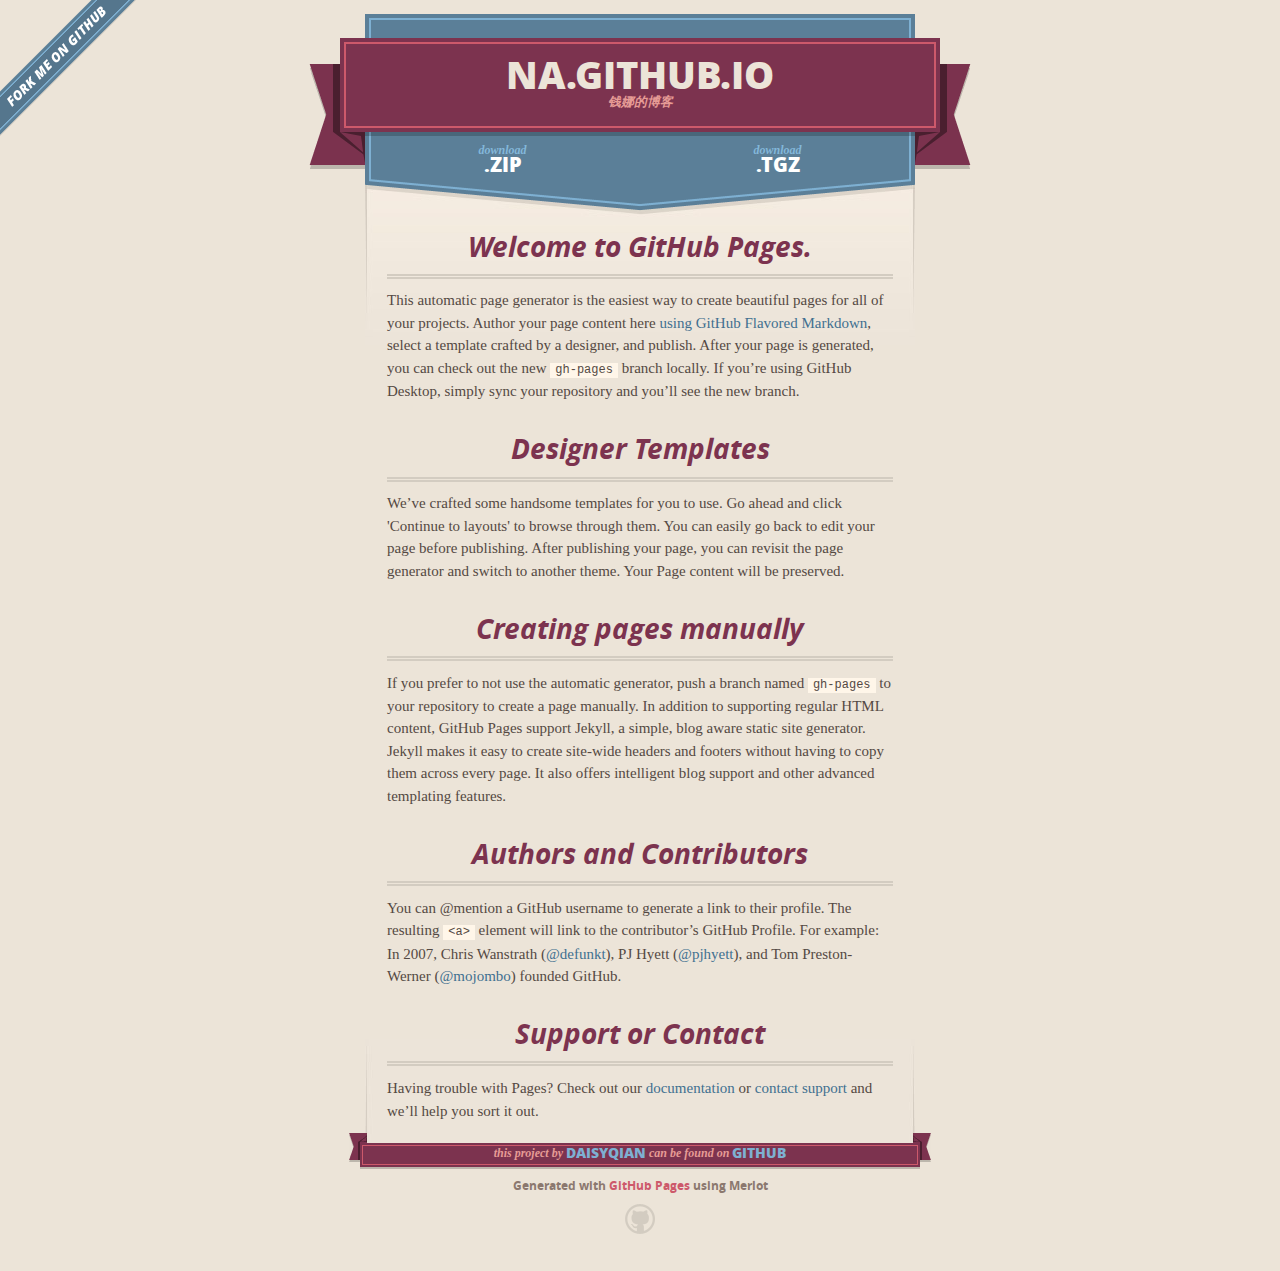
==== commit 49201f8e: "Create gh-pages branch via GitHub" ====
--- a/index.html
+++ b/index.html
@@ -1,42 +1,52 @@
-<!doctype html>
-<!-- The Time Machine GitHub pages theme was designed and developed by Jon Rohan, on Feb 7, 2012. -->
-<!-- Follow him for fun. http://twitter.com/jonrohan. Tail his code on https://github.com/jonrohan -->
+<!DOCTYPE html>
 <html>
-<head>
-  <meta charset="utf-8">
-  <meta http-equiv="X-UA-Compatible" content="IE=edge,chrome=1">
+  <head>
+    <meta charset='utf-8'>
+    <meta http-equiv="X-UA-Compatible" content="chrome=1">
+    <meta name="viewport" content="width=640">
 
-  <link rel="stylesheet" href="stylesheets/stylesheet.css" media="screen">
-  <link rel="stylesheet" href="stylesheets/github-dark.css">
-  <script type="text/javascript" src="https://ajax.googleapis.com/ajax/libs/jquery/1.7.1/jquery.min.js"></script>
-  <script type="text/javascript" src="javascripts/script.js"></script>
+    <link rel="stylesheet" href="stylesheets/core.css" media="screen">
+    <link rel="stylesheet" href="stylesheets/mobile.css" media="handheld, only screen and (max-device-width:640px)">
+    <link rel="stylesheet" href="stylesheets/github-light.css">
 
-  <title>Na.GitHub.io</title>
-  <meta name="description" content="钱娜的博客">
+    <script type="text/javascript" src="javascripts/modernizr.js"></script>
+    <script type="text/javascript" src="https://ajax.googleapis.com/ajax/libs/jquery/1.7.1/jquery.min.js"></script>
+    <script type="text/javascript" src="javascripts/headsmart.min.js"></script>
+    <script type="text/javascript">
+      $(document).ready(function () {
+        $('#main_content').headsmart()
+      })
+    </script>
+    <title>Na.GitHub.io by daisyQian</title>
+  </head>
 
-  <meta name="viewport" content="width=device-width,initial-scale=1">
+  <body>
+    <a id="forkme_banner" href="https://github.com/daisyQian/na.github.io">View on GitHub</a>
+    <div class="shell">
 
-</head>
+      <header>
+        <span class="ribbon-outer">
+          <span class="ribbon-inner">
+            <h1>Na.GitHub.io</h1>
+            <h2>钱娜的博客</h2>
+          </span>
+          <span class="left-tail"></span>
+          <span class="right-tail"></span>
+        </span>
+      </header>
 
-<body>
+      <section id="downloads">
+        <span class="inner">
+          <a href="https://github.com/daisyQian/na.github.io/zipball/master" class="zip"><em>download</em> .ZIP</a><a href="https://github.com/daisyQian/na.github.io/tarball/master" class="tgz"><em>download</em> .TGZ</a>
+        </span>
+      </section>
 
-  <div class="wrapper">
-    <header>
-      <h1 class="title">Na.GitHub.io</h1>
-    </header>
-    <div id="container">
-      <p class="tagline">钱娜的博客</p>
-      <div id="main" role="main">
-        <div class="download-bar">
-        <div class="inner">
-          <a href="https://github.com/daisyQian/na.github.io/tarball/master" class="download-button tar"><span>Download</span></a>
-          <a href="https://github.com/daisyQian/na.github.io/zipball/master" class="download-button zip"><span>Download</span></a>
-          <a href="https://github.com/daisyQian/na.github.io" class="code">View Na.GitHub.io on GitHub</a>
-        </div>
-        <span class="blc"></span><span class="trc"></span>
-        </div>
-        <article class="markdown-body">
-          <h3>
+
+      <span class="banner-fix"></span>
+
+
+      <section id="main_content">
+        <h3>
 <a id="welcome-to-github-pages" class="anchor" href="#welcome-to-github-pages" aria-hidden="true"><span aria-hidden="true" class="octicon octicon-link"></span></a>Welcome to GitHub Pages.</h3>
 
 <p>This automatic page generator is the easiest way to create beautiful pages for all of your projects. Author your page content here <a href="https://guides.github.com/features/mastering-markdown/">using GitHub Flavored Markdown</a>, select a template crafted by a designer, and publish. After your page is generated, you can check out the new <code>gh-pages</code> branch locally. If you’re using GitHub Desktop, simply sync your repository and you’ll see the new branch.</p>
@@ -60,26 +70,22 @@
 <a id="support-or-contact" class="anchor" href="#support-or-contact" aria-hidden="true"><span aria-hidden="true" class="octicon octicon-link"></span></a>Support or Contact</h3>
 
 <p>Having trouble with Pages? Check out our <a href="https://help.github.com/pages">documentation</a> or <a href="https://github.com/contact">contact support</a> and we’ll help you sort it out.</p>
-        </article>
-      </div>
+      </section>
+
+      <footer>
+        <span class="ribbon-outer">
+          <span class="ribbon-inner">
+            <p>this project by <a href="https://github.com/daisyQian">daisyQian</a> can be found on <a href="https://github.com/daisyQian/na.github.io">GitHub</a></p>
+          </span>
+          <span class="left-tail"></span>
+          <span class="right-tail"></span>
+        </span>
+        <p>Generated with <a href="https://pages.github.com">GitHub Pages</a> using Merlot</p>
+        <span class="octocat"></span>
+      </footer>
+
     </div>
-    <footer>
-      <div class="owner">
-      <p><a href="https://github.com/daisyQian" class="avatar"><img src="https://avatars1.githubusercontent.com/u/21136528?v=3&amp;s=60" width="48" height="48"></a> <a href="https://github.com/daisyQian">daisyQian</a> maintains <a href="https://github.com/daisyQian/na.github.io">Na.GitHub.io</a></p>
 
-
-      </div>
-      <div class="creds">
-        <small>This page generated using <a href="https://pages.github.com/">GitHub Pages</a><br>theme by <a href="https://twitter.com/jonrohan/">Jon Rohan</a></small>
-      </div>
-    </footer>
-  </div>
-  <div class="current-section">
-    <a href="#top">Scroll to top</a>
-    <a href="https://github.com/daisyQian/na.github.io/tarball/master" class="tar">tar</a><a href="https://github.com/daisyQian/na.github.io/zipball/master" class="zip">zip</a><a href="" class="code">source code</a>
-    <p class="name"></p>
-  </div>
-
-  
-</body>
+    
+  </body>
 </html>
--- a/stylesheets/core.css
+++ b/stylesheets/core.css
@@ -0,0 +1,3 @@
+@import url("screen.css");
+@import url("non-screen.css") handheld;
+@import url("non-screen.css") only screen and (max-device-width:640px);--- a/stylesheets/mobile.css
+++ b/stylesheets/mobile.css
@@ -0,0 +1,510 @@
+/* Generated by Font Squirrel (http://www.fontsquirrel.com) on February 9, 2012 */
+
+
+@font-face {
+  font-family: 'Open Sans';
+  src: url('../fonts/opensans-regular-webfont.eot');
+  src: url('../fonts/opensans-regular-webfont.eot?#iefix') format('embedded-opentype'),
+       url('../fonts/opensans-regular-webfont.woff') format('woff'),
+       url('../fonts/opensans-regular-webfont.ttf') format('truetype'),
+       url('../fonts/opensans-regular-webfont.svg#OpenSansRegular') format('svg');
+  font-weight: normal;
+  font-style: normal;
+}
+
+@font-face {
+  font-family: 'Open Sans';
+  src: url('../fonts/opensans-italic-webfont.eot');
+  src: url('../fonts/opensans-italic-webfont.eot?#iefix') format('embedded-opentype'),
+       url('../fonts/opensans-italic-webfont.woff') format('woff'),
+       url('../fonts/opensans-italic-webfont.ttf') format('truetype'),
+       url('../fonts/opensans-italic-webfont.svg#OpenSansItalic') format('svg');
+  font-weight: normal;
+  font-style: italic;
+}
+
+@font-face {
+  font-family: 'Open Sans';
+  src: url('../fonts/opensans-bold-webfont.eot');
+  src: url('../fonts/opensans-bold-webfont.eot?#iefix') format('embedded-opentype'),
+       url('../fonts/opensans-bold-webfont.woff') format('woff'),
+       url('../fonts/opensans-bold-webfont.ttf') format('truetype'),
+       url('../fonts/opensans-bold-webfont.svg#OpenSansBold') format('svg');
+  font-weight: bold;
+  font-style: normal;
+}
+
+@font-face {
+  font-family: 'Open Sans';
+  src: url('../fonts/opensans-bolditalic-webfont.eot');
+  src: url('../fonts/opensans-bolditalic-webfont.eot?#iefix') format('embedded-opentype'),
+       url('../fonts/opensans-bolditalic-webfont.woff') format('woff'),
+       url('../fonts/opensans-bolditalic-webfont.ttf') format('truetype'),
+       url('../fonts/opensans-bolditalic-webfont.svg#OpenSansBoldItalic') format('svg');
+  font-weight: bold;
+  font-style: italic;
+}
+
+@font-face {
+  font-family: 'Open Sans';
+  src: url('../fonts/opensans-extrabold-webfont.eot');
+  src: url('../fonts/opensans-extrabold-webfont.eot?#iefix') format('embedded-opentype'),
+       url('../fonts/opensans-extrabold-webfont.woff') format('woff'),
+       url('../fonts/opensans-extrabold-webfont.ttf') format('truetype'),
+       url('../fonts/opensans-extrabold-webfont.svg#OpenSansExtrabold') format('svg');
+  font-weight: bolder;
+  font-style: normal;
+}
+
+
+/* http://meyerweb.com/eric/tools/css/reset/ 
+   v2.0 | 20110126
+   License: none (public domain)
+*/
+
+html, body, div, span, applet, object, iframe,
+h1, h2, h3, h4, h5, h6, p, blockquote, pre,
+a, abbr, acronym, address, big, cite, code,
+del, dfn, em, img, ins, kbd, q, s, samp,
+small, strike, strong, sub, sup, tt, var,
+b, u, i, center,
+dl, dt, dd, ol, ul, li,
+fieldset, form, label, legend,
+table, caption, tbody, tfoot, thead, tr, th, td,
+article, aside, canvas, details, embed, 
+figure, figcaption, footer, header, hgroup, 
+menu, nav, output, ruby, section, summary,
+time, mark, audio, video {
+  margin: 0;
+  padding: 0;
+  border: 0;
+  font-size: 100%;
+  font: inherit;
+  vertical-align: baseline;
+}
+/* HTML5 display-role reset for older browsers */
+article, aside, details, figcaption, figure, 
+footer, header, hgroup, menu, nav, section {
+  display: block;
+}
+body {
+  line-height: 1;
+}
+ol, ul {
+  list-style: none;
+}
+blockquote, q {
+  quotes: none;
+}
+blockquote:before, blockquote:after,
+q:before, q:after {
+  content: '';
+  content: none;
+}
+table {
+  border-collapse: collapse;
+  border-spacing: 0;
+}
+
+header, footer, section {
+  display: block;
+  position: relative;
+}
+
+/* STYLES */
+
+div.shell {
+  display: block;
+  width: 640px;
+  margin: 0 auto;
+}
+
+a#forkme_banner {
+  display: none;
+}
+
+/* header */
+
+header {
+  position: relative;
+  z-index: 2;
+  margin: 0;
+  max-width: 640px;
+  top: 51px;
+}
+
+header span.ribbon-inner {
+  position: relative;
+  display: block;
+  background-color: #cd596b;
+  border: 8px solid #7c334f;
+  padding: 6px;
+  z-index: 1;
+}
+
+header span.left-tail, header span.right-tail {
+  position: relative;
+  display: block;
+  width: 19px;
+  height: 10px;
+  background: transparent url(../images/ribbon-tail-sprite-2x.png) 0 0 no-repeat;
+  position: absolute;
+  bottom: -10px;
+  z-index: 0;
+}
+
+header span.left-tail {
+  background-position: 0 0;
+  left: 0;
+}
+
+header span.right-tail {
+  background-position: -19px 0;
+  right: 0;
+}
+
+header h1 {
+  background-color: #7c334f;
+  font-size: 2em;
+  font-weight: bolder;
+  font-style: normal;
+  text-transform: uppercase;
+  color: #ece4d8;
+  text-align: center;
+  line-height:1;  
+  padding: 14px 20px 0;
+}
+
+header h2 {
+  background-color: #7c334f;
+  font: bold italic .85em/1.5 Georgia, Times, “Times New Roman”, serif;
+  color: #e69b95;
+  padding-bottom: 14px;
+  margin-top: -3px;
+  text-align: center;
+}
+
+section#downloads {
+  position: relative;
+  display: block;
+  height: 171px;
+  width: 602px;
+  padding-bottom: 150px;
+  margin: 51px auto -250px;
+  z-index: 1;
+  background: transparent url(../images/shield.png) center 0 no-repeat;
+}
+
+section#downloads a {
+  display: none;
+}
+
+span.banner-fix {
+  background: transparent url(../images/shield-fallback.png) center top no-repeat;
+  display: block;
+  height: 31px;
+  position: absolute;
+  width: 640px;
+  top: 20px;
+
+}
+
+section#main_content {
+  z-index: 2;
+  padding: 20px 40px 0;
+  min-height:185px;
+}
+
+/* footer */
+
+footer {
+  background: none;
+  padding-top: 104px;
+  margin: -94px auto 40px;
+  max-width:640px;
+  text-align: center;
+}
+
+footer span.ribbon-outer {
+  display: block;
+  position: relative;
+  border-bottom: 2px solid #bdb6ad;
+}
+
+footer span.ribbon-inner {
+  position: relative;
+  display: block;
+  background-color: #cd596b;
+  border: 8px solid #7c334f;
+  padding: 6px;
+  z-index: 1;
+}
+
+footer p {
+  font-family: 'Open Sans', sans-serif;
+  font-weight: bold;
+  font-size: .6em;
+  color: #8b786f;
+}
+
+footer a {
+  color: #cd596b;
+}
+
+footer span.ribbon-inner p {
+  background-color: #7c334f;
+  margin: 0;
+  color: #e69b95;
+  font: bold italic 22px/1 Georgia, Times, “Times New Roman”, serif;
+  height: auto;
+  line-height: 1.1;
+  padding: 20px 0px 10px;
+}
+
+footer span.ribbon-inner a {
+  display: block;
+  position: relative;
+  bottom: 0;
+  color: #7eb0d2;
+  font-family: 'Open Sans', sans-serif;
+  text-transform: uppercase;
+  font-style: normal;
+  font-weight: bolder;
+  font-size: 38px;
+  padding-bottom: 10px;
+}
+
+footer span.ribbon-inner a:hover {
+  color: #7eb0d2;
+}
+
+footer span.left-tail, footer span.right-tail {
+  position: relative;
+  display: block;
+  width: 23px;
+  height: 126px;
+  background: transparent url(../images/small-ribbon-tail-sprite-2x.png) 0 0 no-repeat;
+  position: absolute;
+  top: -126px;
+  z-index: 0;
+}
+
+footer span.left-tail {
+  background-position: 0 0;
+  left: 0;
+}
+
+footer span.right-tail {
+  background-position: -23px 0;
+  right: 0;
+}
+
+footer span.octocat {
+  background: transparent url(../images/octocat-2x.png) 0 0 no-repeat;
+  display: block;
+  width: 60px;
+  height: 60px;
+  margin: 20px auto 0;}
+
+/* content */
+
+body {
+  background: #ece4d8;
+  font: normal normal 30px/1.5 Georgia, Palatino,” Palatino Linotype”, Times, “Times New Roman”, serif;
+  color: #544943;
+  -webkit-font-smoothing: antialiased;
+}
+
+a, a:hover {
+  color: #417090;
+}
+
+a {
+  text-decoration: none;
+}
+
+a:hover {
+  text-decoration: underline;
+}
+
+h1,h2,h3,h4,h5,h6 {
+  font-family: 'Open Sans', sans-serif;
+  font-weight: bold;
+}
+
+p {
+  margin: .7em 0 0;
+}
+
+strong {
+  font-weight: bold;
+}
+
+em {
+  font-style: italic;
+}
+
+ol {
+  margin: .7em 0;
+  list-style-type: decimal;
+  padding-left: 1.35em;
+}
+
+ul {
+  margin: .7em 0;
+  padding-left: 1.35em;
+}
+
+ul li {
+  padding-left: 20px;
+  background: transparent url(../images/chevron-2x.png) left 15px no-repeat;
+}
+
+blockquote {
+  font-family: 'Open Sans', sans-serif;
+  margin: 20px 0;
+  color: #8b786f;
+  padding-left: 1.35em;
+  background: transparent url('../images/blockquote-gfx-2x.png') 0 8px no-repeat;
+}
+
+img {
+  -webkit-box-shadow: 0px 4px 0px #bdb6ad;
+  -moz-box-shadow: 0px 4px 0px #bdb6ad;
+  box-shadow: 0px 4px 0px #bdb6ad;
+  border: 4px solid #fff6e9;
+  max-width: 556px;
+}
+
+hr {
+  border: none;
+  outline: none;
+  height: 42px;
+  background: transparent url('../images/hr-2x.jpg') center center repeat-x;
+  margin: 0 0 20px;
+}
+
+code {
+  background: #fff6e9;
+  font: normal normal .9em/1.7 "Lucida Sans Typewriter", "Lucida Console", Monaco, "Bitstream Vera Sans Mono", monospace;
+  padding: 0 5px 1px;
+}
+
+pre {
+  margin: 10px 0 20px;
+  padding: .7em;
+  background: #fff6e9;
+  border-bottom: 4px solid #bdb6ad;
+  font: normal normal .9em/1.7 "Lucida Sans Typewriter", "Lucida Console", Monaco, "Bitstream Vera Sans Mono", monospace;
+  overflow: auto;
+}
+
+table {
+  background: #fff6e9;
+  display: table;
+  width: 100%;
+  border-collapse: separate;
+  border-bottom: 4px solid #bdb6ad;
+  margin: 10px 0;
+}
+
+tr {
+  display: table-row;
+}
+
+th {
+  display: table-cell;
+  padding: 2px 10px;
+  border: solid #ece4d8;
+  border-width: 0 4px 4px 0;
+  color: #cd596b;
+  font-family: 'Open Sans', sans-serif;
+  font-weight: bold;
+  font-size: .85em;
+}
+
+td {
+  display: table-cell;
+  padding: 0 .7em;
+  border: solid #ece4d8;
+  border-width: 0 4px 4px 0;
+}
+
+td:last-child, th:last-child {
+  border-right: none;
+}
+
+tr:last-child td {
+  border-bottom: none;
+}
+
+dl {
+  margin: .7em 0 20px;
+}
+
+dt {
+  font-family: 'Open Sans', sans-serif;
+  font-weight: bold;
+}
+
+dd {
+  padding-left: 1.35em;
+}
+
+dd p:first-child {
+  margin-top: 0;
+}
+
+/* Content based headers */
+
+#main_content > .header-level-1:first-child,
+#main_content > .header-level-2:first-child,
+#main_content > .header-level-3:first-child,
+#main_content > .header-level-4:first-child,
+#main_content > .header-level-5:first-child,
+#main_content > .header-level-6:first-child {
+  margin-top: 0;
+}
+
+.header-level-1 {
+  font-size: 1.85em;
+  border-bottom: .2em double #d3ccc1;
+  color: #7c334f;
+  text-align: center;
+  font-style: italic;
+  margin: 1.1em 0 .38em;
+  line-height: 1.2;
+  padding-bottom: 10px
+}
+
+.header-level-2 {
+  font-size: 1.58em;
+  color: #7c334f;
+  margin: .95em 0 .5em;
+  border-bottom: .1em solid #D3CCC1;
+  line-height: 1.2;
+  padding-bottom: 10px
+}
+
+.header-level-3 {
+  margin: 20px 0 10px;
+  font-size: 1.45em;
+}
+
+.header-level-4 {
+  margin: .6em 0;
+  font-size: 1.2em;
+  color: #cd596b;
+}
+
+.header-level-5 {
+  margin: .7em 0;
+  font-size: 1em;
+  color: #8b786f;
+}
+
+.header-level-6 {
+  margin: .8em 0;
+  font-size: .85em;
+  font-style: italic;
+}--- a/stylesheets/github-light.css
+++ b/stylesheets/github-light.css
@@ -0,0 +1,124 @@
+/*
+The MIT License (MIT)
+
+Copyright (c) 2016 GitHub, Inc.
+
+Permission is hereby granted, free of charge, to any person obtaining a copy
+of this software and associated documentation files (the "Software"), to deal
+in the Software without restriction, including without limitation the rights
+to use, copy, modify, merge, publish, distribute, sublicense, and/or sell
+copies of the Software, and to permit persons to whom the Software is
+furnished to do so, subject to the following conditions:
+
+The above copyright notice and this permission notice shall be included in all
+copies or substantial portions of the Software.
+
+THE SOFTWARE IS PROVIDED "AS IS", WITHOUT WARRANTY OF ANY KIND, EXPRESS OR
+IMPLIED, INCLUDING BUT NOT LIMITED TO THE WARRANTIES OF MERCHANTABILITY,
+FITNESS FOR A PARTICULAR PURPOSE AND NONINFRINGEMENT. IN NO EVENT SHALL THE
+AUTHORS OR COPYRIGHT HOLDERS BE LIABLE FOR ANY CLAIM, DAMAGES OR OTHER
+LIABILITY, WHETHER IN AN ACTION OF CONTRACT, TORT OR OTHERWISE, ARISING FROM,
+OUT OF OR IN CONNECTION WITH THE SOFTWARE OR THE USE OR OTHER DEALINGS IN THE
+SOFTWARE.
+
+*/
+
+.pl-c /* comment */ {
+  color: #969896;
+}
+
+.pl-c1 /* constant, variable.other.constant, support, meta.property-name, support.constant, support.variable, meta.module-reference, markup.raw, meta.diff.header */,
+.pl-s .pl-v /* string variable */ {
+  color: #0086b3;
+}
+
+.pl-e /* entity */,
+.pl-en /* entity.name */ {
+  color: #795da3;
+}
+
+.pl-smi /* variable.parameter.function, storage.modifier.package, storage.modifier.import, storage.type.java, variable.other */,
+.pl-s .pl-s1 /* string source */ {
+  color: #333;
+}
+
+.pl-ent /* entity.name.tag */ {
+  color: #63a35c;
+}
+
+.pl-k /* keyword, storage, storage.type */ {
+  color: #a71d5d;
+}
+
+.pl-s /* string */,
+.pl-pds /* punctuation.definition.string, string.regexp.character-class */,
+.pl-s .pl-pse .pl-s1 /* string punctuation.section.embedded source */,
+.pl-sr /* string.regexp */,
+.pl-sr .pl-cce /* string.regexp constant.character.escape */,
+.pl-sr .pl-sre /* string.regexp source.ruby.embedded */,
+.pl-sr .pl-sra /* string.regexp string.regexp.arbitrary-repitition */ {
+  color: #183691;
+}
+
+.pl-v /* variable */ {
+  color: #ed6a43;
+}
+
+.pl-id /* invalid.deprecated */ {
+  color: #b52a1d;
+}
+
+.pl-ii /* invalid.illegal */ {
+  color: #f8f8f8;
+  background-color: #b52a1d;
+}
+
+.pl-sr .pl-cce /* string.regexp constant.character.escape */ {
+  font-weight: bold;
+  color: #63a35c;
+}
+
+.pl-ml /* markup.list */ {
+  color: #693a17;
+}
+
+.pl-mh /* markup.heading */,
+.pl-mh .pl-en /* markup.heading entity.name */,
+.pl-ms /* meta.separator */ {
+  font-weight: bold;
+  color: #1d3e81;
+}
+
+.pl-mq /* markup.quote */ {
+  color: #008080;
+}
+
+.pl-mi /* markup.italic */ {
+  font-style: italic;
+  color: #333;
+}
+
+.pl-mb /* markup.bold */ {
+  font-weight: bold;
+  color: #333;
+}
+
+.pl-md /* markup.deleted, meta.diff.header.from-file */ {
+  color: #bd2c00;
+  background-color: #ffecec;
+}
+
+.pl-mi1 /* markup.inserted, meta.diff.header.to-file */ {
+  color: #55a532;
+  background-color: #eaffea;
+}
+
+.pl-mdr /* meta.diff.range */ {
+  font-weight: bold;
+  color: #795da3;
+}
+
+.pl-mo /* meta.output */ {
+  color: #1d3e81;
+}
+
